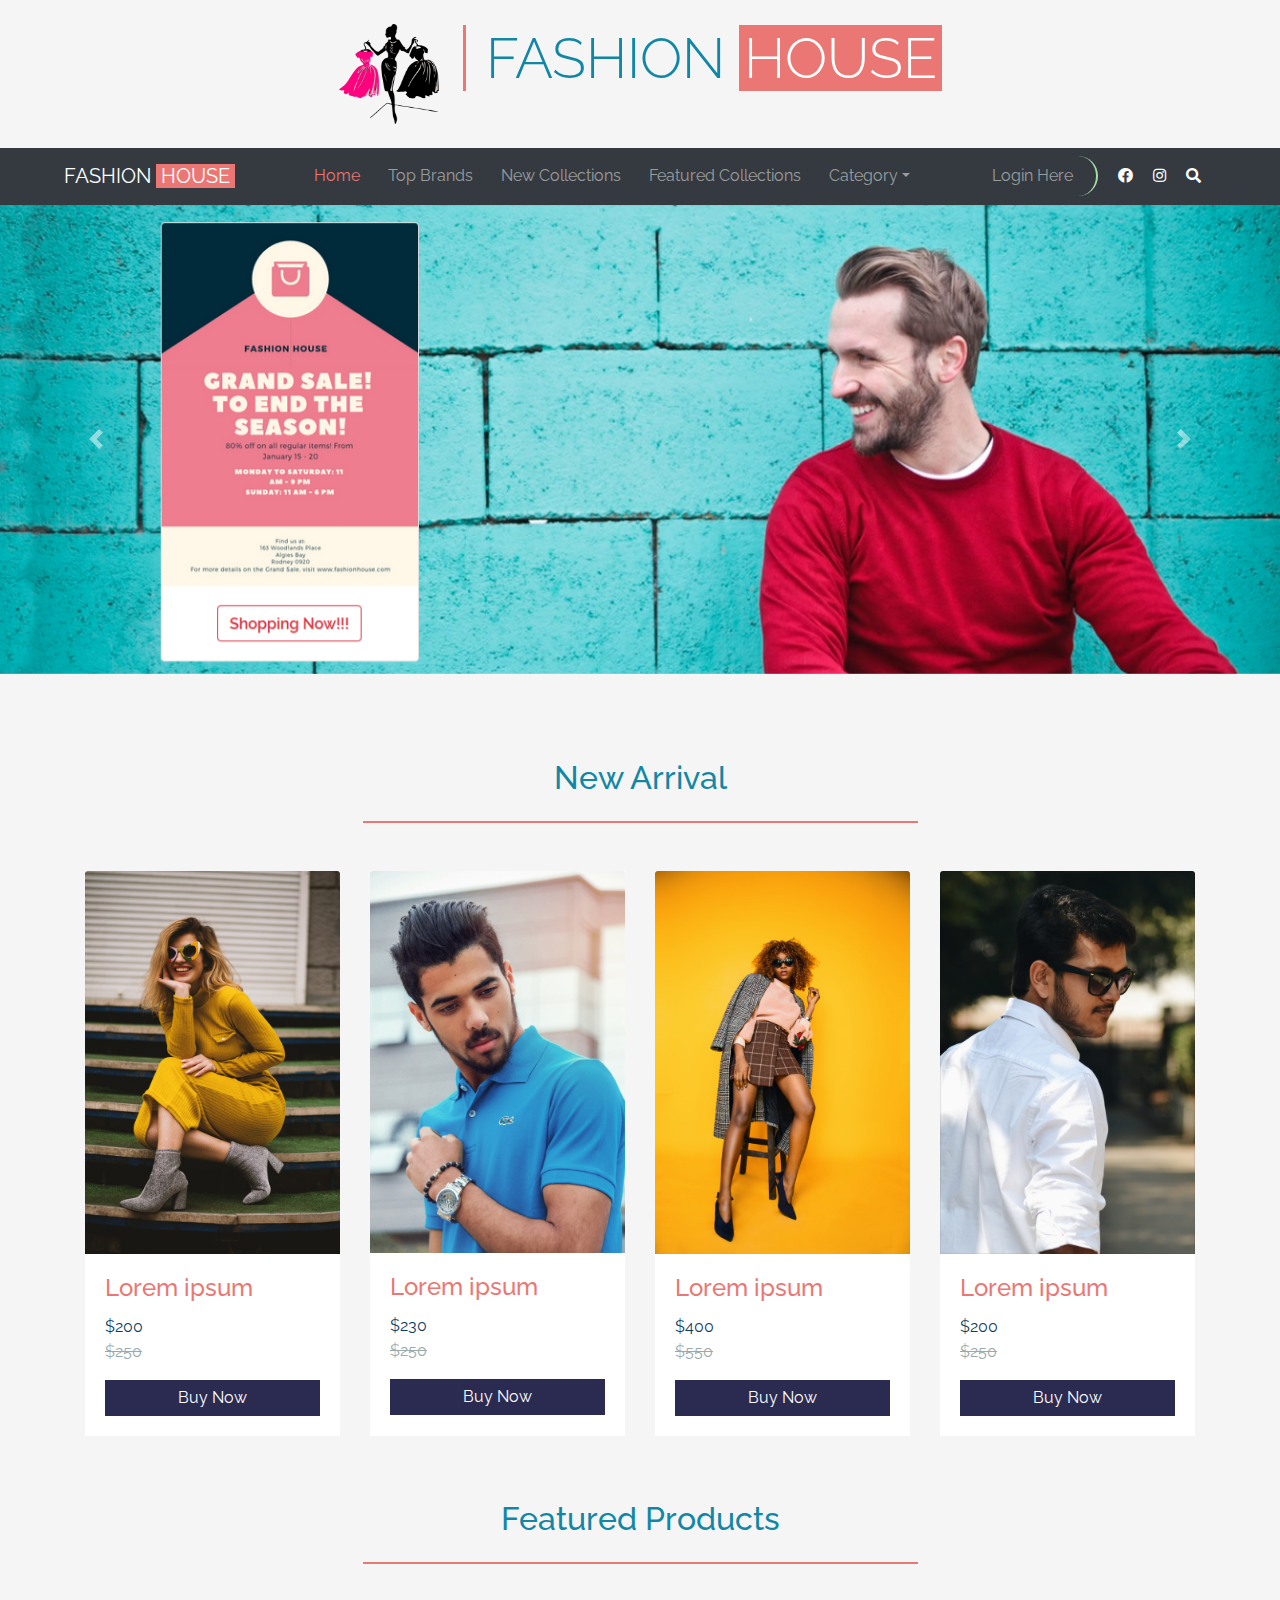
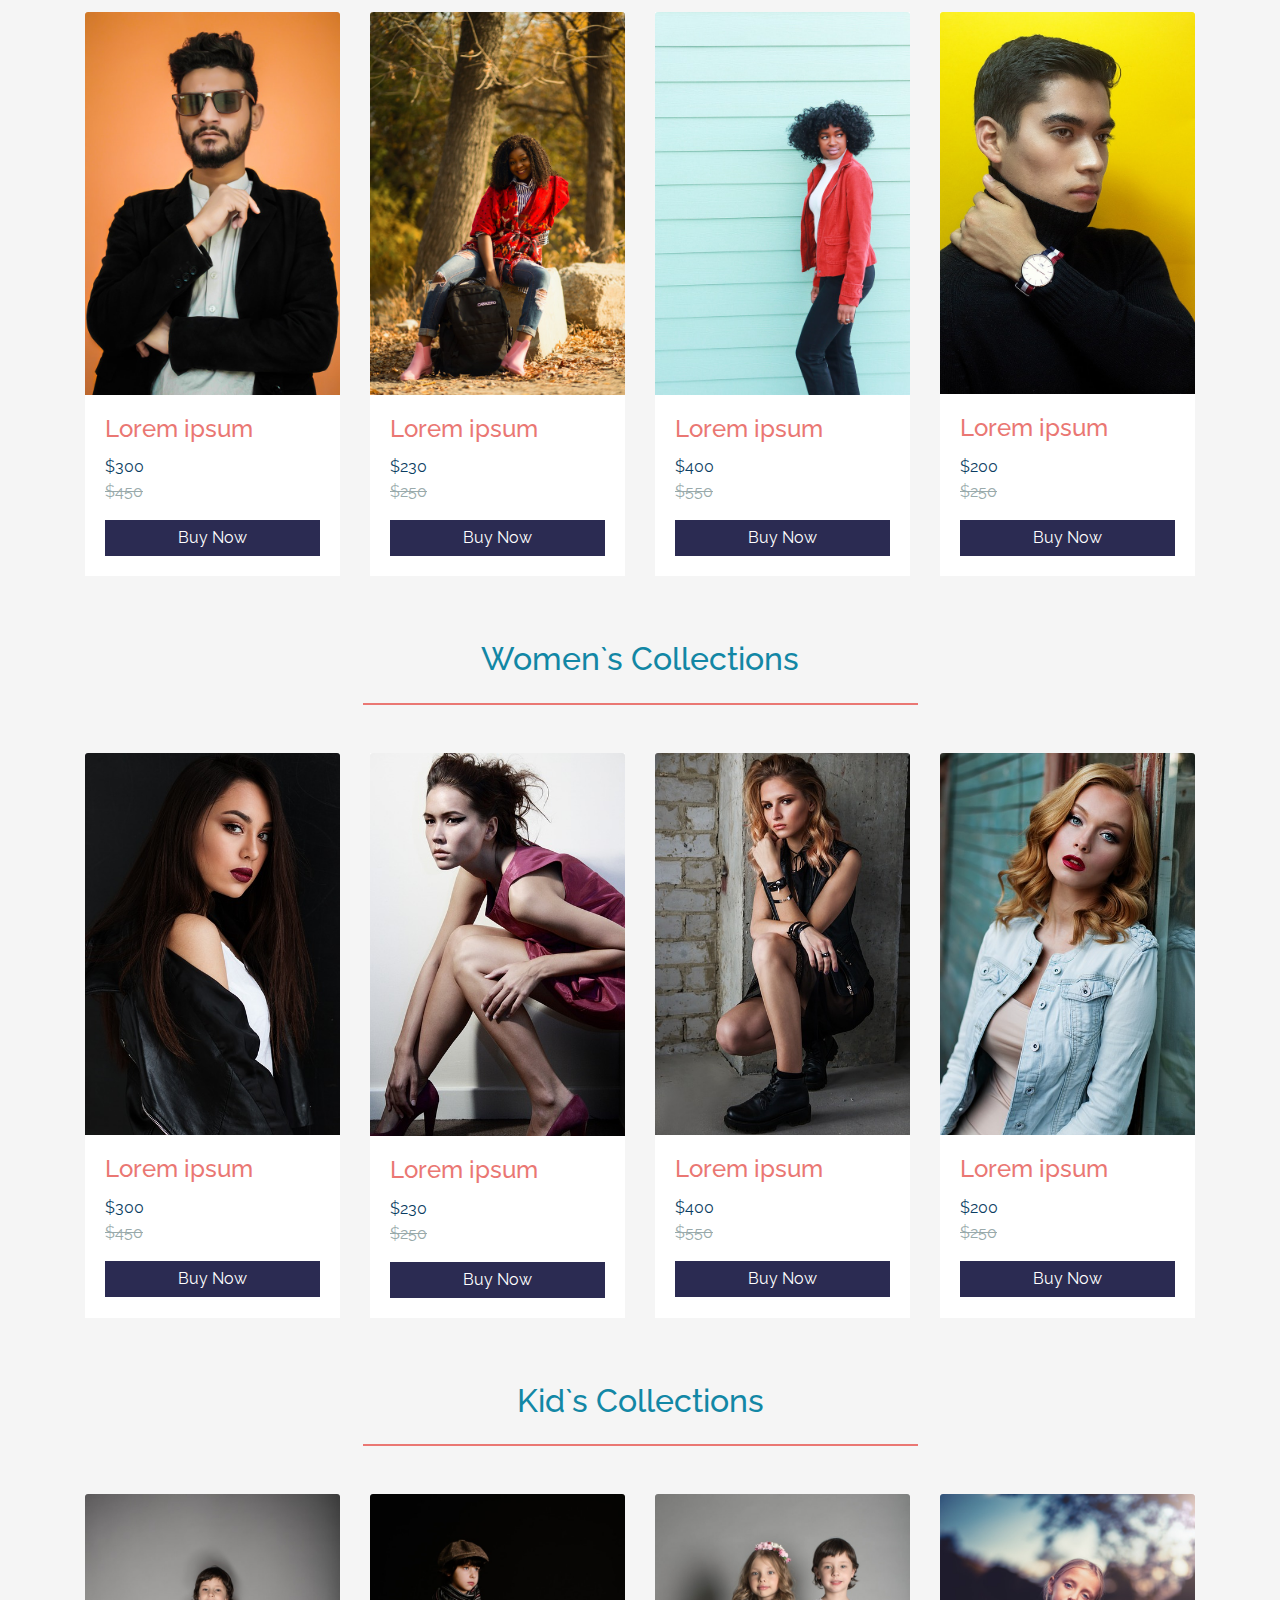
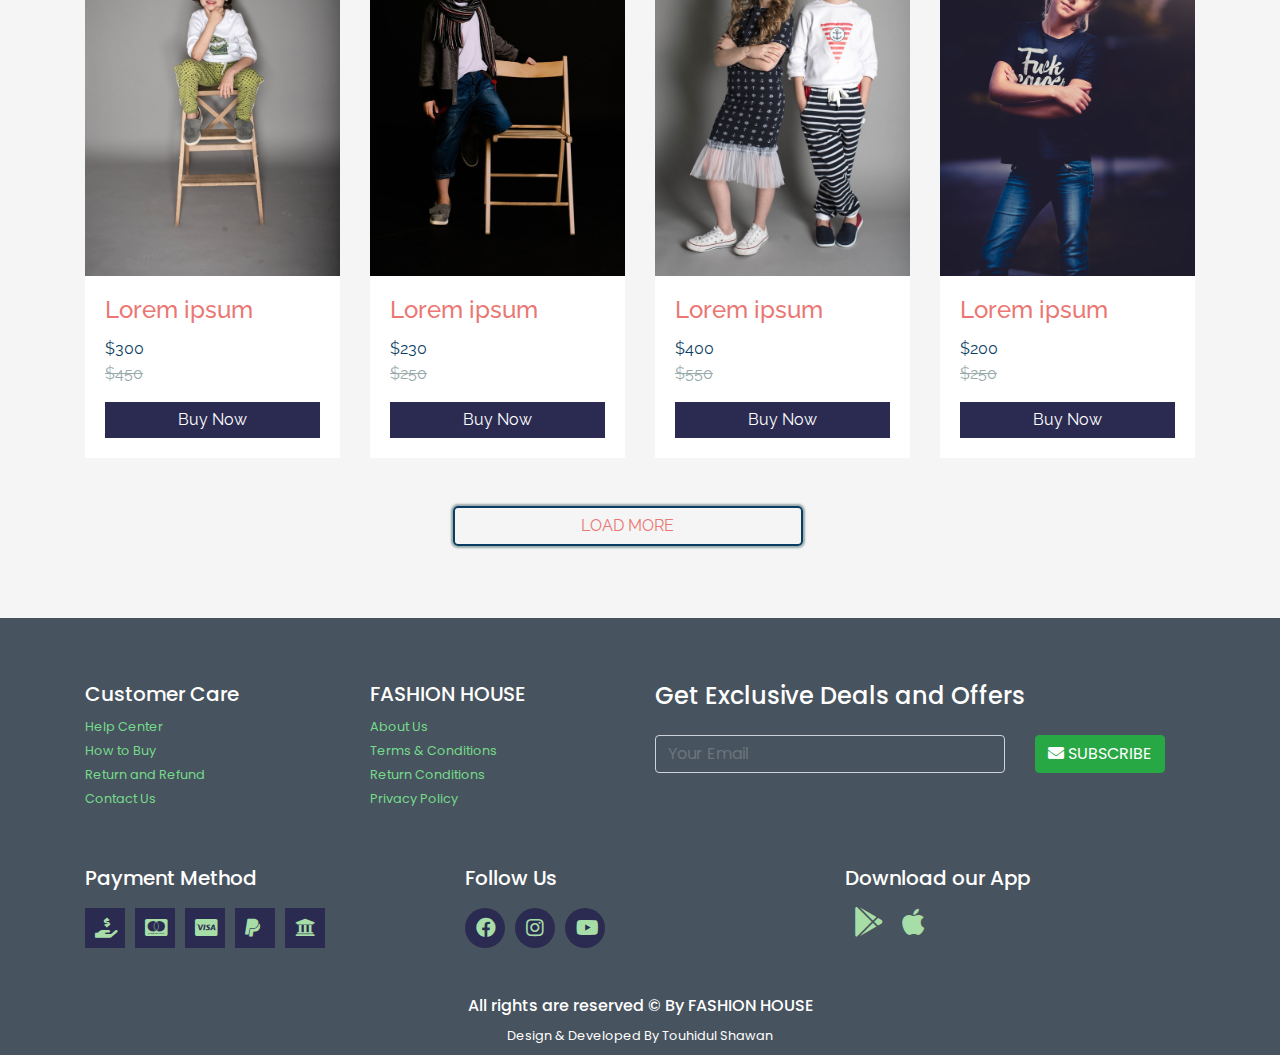
==== src/index.html @ 4a44a8d4 "Add all the file of Projet FASHION HOUSE Template" ====
<!doctype html>
<html lang="en">

<head>
    <title>Home.Fashion House</title>
    <!-- Required meta tags -->
    <meta charset="utf-8">
    <meta name="viewport" content="width=device-width, initial-scale=1, shrink-to-fit=no">

    <!-- Bootstrap CSS -->
    <link rel="stylesheet" href="https://stackpath.bootstrapcdn.com/bootstrap/4.1.3/css/bootstrap.min.css">
    <link rel="stylesheet" href="https://use.fontawesome.com/releases/v5.1.1/css/all.css">
    <link rel="stylesheet" href="https://maxcdn.bootstrapcdn.com/font-awesome/4.7.0/css/font-awesome.min.css">
    <!-- Main CSS File -->
    <link rel="stylesheet" href="css/style.css">
</head>

<body>

    <!-- BRAND NAME SECTION -->

    <section class="py-4 text-center" id="brand-section">
        <div class="container">
            <div class="row">
                <div class="col text-center">
                    <img src="img/Logo.png" class="img-fluid" alt="Logo of Fashion House">
                    <h1 class="display-4">FASHION <span id="markup">HOUSE</span></h1>
                </div>
            </div>
        </div>
    </section>

    <!-- NAVBAR SECTION -->

    <nav class="navbar navbar-expand-sm navbar-dark bg-dark py-2" id="main-navbar">
        <button class="navbar-toggler d-lg-none" type="button" data-toggle="collapse" data-target="#collapsibleNavId" aria-controls="collapsibleNavId" aria-expanded="false" aria-label="Toggle navigation">
            <span class="navbar-toggler-icon"></span>
        </button>
        <a class="navbar-brand ml-5" href="index.html">FASHION <span id="markup">HOUSE</span></a>
        <div class="collapse navbar-collapse" id="collapsibleNavId">
            <ul class="navbar-nav mx-auto">
                <li class="nav-item active">
                    <a class="nav-link" href="#">Home <span class="sr-only">(current)</span></a>
                </li>
                <li class="nav-item">
                    <a class="nav-link" href="#">Top Brands</a>
                </li>
                <li class="nav-item">
                    <a class="nav-link" href="#">New Collections</a>
                </li>
                <li class="nav-item">
                    <a class="nav-link" href="#">Featured Collections</a>
                </li>
                <li class="nav-item dropdown">
                    <a class="nav-link dropdown-toggle" href="#" id="dropdownId" data-toggle="dropdown" aria-haspopup="true" aria-expanded="false">Category</a>
                    <div class="dropdown-menu" aria-labelledby="dropdownId">
                        <a class="dropdown-item" href="#">Women`s Colloections</a>
                        <a class="dropdown-item" href="#">Men`s Collections</a>
                        <a class="dropdown-item" href="#">Kids Collections</a>
                    </div>
                </li>
            </ul>

            <ul class="navbar-nav mr-auto">
                <li class="nav-item" id="user-login">
                    <a class="nav-link" href="#">Login Here</a>
                </li>
                <li class="nav-item mt-2">
                    <a href="#" id="social-icon"><i class="fab fa-facebook-f"></i></a>
                </li>
                <li class="nav-item mt-2">
                    <a href="#" id="social-icon"><i class="fab fa-instagram"></i></a>
                </li>
                <li class="nav-item mt-2">
                    <a href="#" id="social-icon" data-toggle="modal" data-target="#modelId"><i class="fas fa-search"></i></a>
                </li>

            </ul>
        </div>
    </nav>

    <!-- SHOWCASE -->

    <section class="d-none d-md-block" id="hero-section">
        <div id="carouselExampleControls" class="carousel slide " data-ride="carousel">
            <div class="carousel-inner">
                <div class="carousel-item active">
                    <img class="d-block w-100" src="img/Hero-Image1.PNG" alt="First image">
                </div>
                <div class="carousel-item">
                    <img class="d-block w-100" src="img/Hero-Image2.jpg" alt="Second image">
                </div>
                <div class="carousel-item">
                    <img class="d-block w-100" src="img/Hero-Image3.PNG" alt="Third image">
                </div>
                <div class="carousel-item">
                    <img class="d-block w-100" src="img/Hero-Image4.jpg" alt="Fourth image">
                </div>
            </div>
            <a class="carousel-control-prev" href="#carouselExampleControls" role="button" data-slide="prev">
                <span class="carousel-control-prev-icon" aria-hidden="true"></span>
                <span class="sr-only">Previous</span>
            </a>
            <a class="carousel-control-next" href="#carouselExampleControls" role="button" data-slide="next">
                <span class="carousel-control-next-icon" aria-hidden="true"></span>
                <span class="sr-only">Next</span>
            </a>
        </div>
    </section>

    <section id="new_product" class="py-5">
        <div class="container">
            <div class="header py-3">
                <h2>New Arrival</h2>
            </div>
            <div class="row py-5">
                <div class="col">
                    <div class="card-deck">
                        <div class="card">
                            <img class="card-img-top" src="img/New_product.jpeg" alt="New Product Image">
                            <div class="card-body">
                                <h4 class="card-title">Lorem ipsum</h4>
                                <p class="card-text">$200</p>
                                <p class="card-text" id="discount">$250</p>
                                <a href="#" class="btn btn-block">Buy Now</a>
                            </div>
                        </div>
                        <div class="card">
                            <img class="card-img-top" src="img/New_product9.jpeg" alt="New Product Image">
                            <div class="card-body">
                                <h4 class="card-title">Lorem ipsum</h4>
                                <p class="card-text">$230</p>
                                <p class="card-text" id="discount">$250</p>
                                <a href="#" class="btn btn-block">Buy Now</a>
                            </div>
                        </div>
                        <div class="card">
                            <img class="card-img-top" src="img/New_product5.jpeg" alt="New Product Image">
                            <div class="card-body">
                                <h4 class="card-title">Lorem ipsum</h4>
                                <p class="card-text">$400</p>
                                <p class="card-text" id="discount">$550</p>
                                <a href="#" class="btn btn-block">Buy Now</a>
                            </div>
                        </div>
                        <div class="card">
                            <img class="card-img-top" src="img/New_product10.jpeg" alt="New Product Image">
                            <div class="card-body">
                                <h4 class="card-title">Lorem ipsum</h4>
                                <p class="card-text">$200</p>
                                <p class="card-text" id="discount">$250</p>
                                <a href="#" class="btn btn-block">Buy Now</a>
                            </div>
                        </div>


                    </div>
                </div>
            </div>
            <!-- Second Row -->
            <div class="header py-3">
                <h2>Featured Products</h2>
            </div>
            <div class="row py-5">
                <div class="col">
                    <div class="card-deck">
                        <div class="card">
                            <img class="card-img-top" src="img/New_product8.jpeg" alt="New Product Image">
                            <div class="card-body">
                                <h4 class="card-title">Lorem ipsum</h4>
                                <p class="card-text">$300</p>
                                <p class="card-text" id="discount">$450</p>
                                <a href="#" class="btn btn-block">Buy Now</a>
                            </div>
                        </div>
                        <div class="card">
                            <img class="card-img-top" src="img/New_product11.jpeg" alt="New Product Image">
                            <div class="card-body">
                                <h4 class="card-title">Lorem ipsum</h4>
                                <p class="card-text">$230</p>
                                <p class="card-text" id="discount">$250</p>
                                <a href="#" class="btn btn-block">Buy Now</a>
                            </div>
                        </div>
                        <div class="card">
                            <img class="card-img-top" src="img/New_product12.jpeg" alt="New Product Image">
                            <div class="card-body">
                                <h4 class="card-title">Lorem ipsum</h4>
                                <p class="card-text">$400</p>
                                <p class="card-text" id="discount">$550</p>
                                <a href="#" class="btn btn-block">Buy Now</a>
                            </div>
                        </div>
                        <div class="card">
                            <img class="card-img-top" src="img/New_product13.jpeg" alt="New Product Image">
                            <div class="card-body">
                                <h4 class="card-title">Lorem ipsum</h4>
                                <p class="card-text">$200</p>
                                <p class="card-text" id="discount">$250</p>
                                <a href="#" class="btn btn-block">Buy Now</a>
                            </div>
                        </div>


                    </div>
                </div>
            </div>

            <!-- Third Row -->
            <div class="header py-3">
                <h2>Women`s Collections</h2>
            </div>
            <div class="row py-5">
                <div class="col">
                    <div class="card-deck">
                        <div class="card">
                            <img class="card-img-top" src="img/New_product14.jpg" alt="New Product Image">
                            <div class="card-body">
                                <h4 class="card-title">Lorem ipsum</h4>
                                <p class="card-text">$300</p>
                                <p class="card-text" id="discount">$450</p>
                                <a href="#" class="btn btn-block">Buy Now</a>
                            </div>
                        </div>
                        <div class="card">
                            <img class="card-img-top" src="img/New_product15.jpg" alt="New Product Image">
                            <div class="card-body">
                                <h4 class="card-title">Lorem ipsum</h4>
                                <p class="card-text">$230</p>
                                <p class="card-text" id="discount">$250</p>
                                <a href="#" class="btn btn-block">Buy Now</a>
                            </div>
                        </div>
                        <div class="card">
                            <img class="card-img-top" src="img/New_product16.jpg" alt="New Product Image">
                            <div class="card-body">
                                <h4 class="card-title">Lorem ipsum</h4>
                                <p class="card-text">$400</p>
                                <p class="card-text" id="discount">$550</p>
                                <a href="#" class="btn btn-block">Buy Now</a>
                            </div>
                        </div>
                        <div class="card">
                            <img class="card-img-top" src="img/New_product17.jpg" alt="New Product Image">
                            <div class="card-body">
                                <h4 class="card-title">Lorem ipsum</h4>
                                <p class="card-text">$200</p>
                                <p class="card-text" id="discount">$250</p>
                                <a href="#" class="btn btn-block">Buy Now</a>
                            </div>
                        </div>
                    </div>
                </div>

            </div>

            <!-- Fourth Row -->
            <div class="header py-3">
                <h2>Kid`s Collections</h2>
            </div>
            <div class="row py-5">
                <div class="col">
                    <div class="card-deck">
                        <div class="card">
                            <img class="card-img-top" src="img/Kid_Collection1.jpeg" alt="New Product Image">
                            <div class="card-body">
                                <h4 class="card-title">Lorem ipsum</h4>
                                <p class="card-text">$300</p>
                                <p class="card-text" id="discount">$450</p>
                                <a href="#" class="btn btn-block">Buy Now</a>
                            </div>
                        </div>
                        <div class="card">
                            <img class="card-img-top" src="img/Kid_Collection2.jpeg" alt="New Product Image">
                            <div class="card-body">
                                <h4 class="card-title">Lorem ipsum</h4>
                                <p class="card-text">$230</p>
                                <p class="card-text" id="discount">$250</p>
                                <a href="#" class="btn btn-block">Buy Now</a>
                            </div>
                        </div>
                        <div class="card">
                            <img class="card-img-top" src="img/Kid_Collection3.jpeg" alt="New Product Image">
                            <div class="card-body">
                                <h4 class="card-title">Lorem ipsum</h4>
                                <p class="card-text">$400</p>
                                <p class="card-text" id="discount">$550</p>
                                <a href="#" class="btn btn-block">Buy Now</a>
                            </div>
                        </div>
                        <div class="card">
                            <img class="card-img-top" src="img/Kid_Collection4.jpeg" alt="New Product Image">
                            <div class="card-body">
                                <h4 class="card-title">Lorem ipsum</h4>
                                <p class="card-text">$200</p>
                                <p class="card-text" id="discount">$250</p>
                                <a href="#" class="btn btn-block">Buy Now</a>
                            </div>
                        </div>
                    </div>
                </div>
            </div>
            <div class="row mb-4">
                <div class="col-md-4 text-center">
                    <a href="#" class="btn btn-block btn-outline-info" id="load-more">LOAD MORE</a>
                </div>
            </div>
        </div>
    </section>
    <!-- Main Footer -->
    <section class="pt-5 text-white" id="main-footer">
        <div class="container">
            <div class="row py-3">
                <div class="col-md-3">
                    <h5>Customer Care</h5>
                    <ul>
                        <li>
                            <a href="#"><small>Help Center</small></a>
                        </li>
                        <li>
                            <a href="#"><small>How to Buy</small></a>
                        </li>
                        <li>
                            <a href="#"><small>Return and Refund</small></a>
                        </li>
                        <li>
                            <a href="#"><small>Contact Us</small></a>
                        </li>
                    </ul>
                </div>
                <div class="col-md-3">
                    <h5>FASHION HOUSE</h5>
                    <ul>
                        <li>
                            <a href="#"><small>About Us</small></a>
                        </li>
                        <li>
                            <a href="#"><small>Terms & Conditions</small></a>
                        </li>
                        <li>
                            <a href="#"><small>Return Conditions</small></a>
                        </li>
                        <li>
                            <a href="#"><small>Privacy Policy</small></a>
                        </li>
                    </ul>
                </div>
                <div class="col-md-6">
                    <h4>Get Exclusive Deals and Offers</h4>
                    <div class="row py-3">
                        <div class="col-md-8">
                            <div class="form-group">
                                <input type="email" class="form-control" name="" id="" aria-describedby="helpId" placeholder="Your Email">
                            </div>
                        </div>
                        <div class="col-md-4">
                            <a href="#" class="btn btn-success">
                                <i class="fas fa-envelope"></i> SUBSCRIBE
                            </a>
                        </div>
                    </div>
                </div>
            </div>
            <div class="row py-4">
                <div class="col-md-4">
                    <h5>Payment Method</h5>
                    <div class="d-flex flex-row">
                        <div class="p-1" id="payment-method">
                            <p><i class="fas fa-hand-holding-usd"></i></p>
                        </div>
                        <div class="p-1" id="payment-method">
                            <p><i class="fab fa-cc-mastercard"></i></p>
                        </div>
                        <div class="p-1" id="payment-method">
                            <p><i class="fab fa-cc-visa"></i></p>
                        </div>
                        <div class="p-1" id="payment-method">
                            <p><i class="fab fa-paypal"></i></p>
                        </div>
                        <div class="p-1" id="payment-method">
                            <p><i class="fas fa-university"></i></p>
                        </div>
                    </div>
                </div>
                <div class="col-md-4">
                    <h5>Follow Us</h5>
                    <div class="d-flex flex-row">
                        <div class="p-1" id="social-icon">
                            <a href="#"><i class="fab fa-facebook-f"></i></a>
                        </div>
                        <div class="p-1" id="social-icon">
                            <a href="#"><i class="fab fa-instagram"></i></a>
                        </div>
                        <div class="p-1" id="social-icon">
                            <a href="#"><i class="fab fa-youtube"></i></a>
                        </div>
                    </div>
                </div>
                <div class="col-md-4">
                    <h5>Download our App</h5>
                    <div class="d-flex flex-row">
                        <div class="p-1" id="app-store">
                            <a href="#"><i class="fab fa-google-play"></i></a>
                        </div>
                        <div class="p-1" id="app-store">
                            <a href="#"><i class="fab fa-apple"></i></a>
                        </div>
                    </div>
                </div>
            </div>
            <div class="row pt-3 pb-2 mt-2">
                <div class="col text-center">
                    <h6>All rights are reserved &copy; By FASHION HOUSE</h6>
                    <small>Design & Developed By Touhidul Shawan</small>
                </div>
            </div>
        </div>
    </section>


    <!-- Modal -->
    <div class="modal fade" id="modelId" tabindex="-1" role="dialog" aria-labelledby="modelTitleId" aria-hidden="true">
        <div class="modal-dialog" role="document">
            <div class="modal-content">
                <div class="modal-body py-5 bg-dark text-light">
                    <form action="">
                        <div class="form-group">
                            <input type="text" class="form-control" name="search" id="search" maxlength="50" aria-describedby="helpId" placeholder="Search Here">
                        </div>
                        <a href="#" class="btn btn-outline-info btn-block">Search</a>
                    </form>
                </div>
            </div>
        </div>
    </div>
    <!-- Optional JavaScript -->
    <!-- jQuery first, then Popper.js, then Bootstrap JS -->
    <script src="https://code.jquery.com/jquery-3.3.1.slim.min.js"></script>
    <script src="https://cdnjs.cloudflare.com/ajax/libs/popper.js/1.14.3/umd/popper.min.js"></script>
    <script src="https://stackpath.bootstrapcdn.com/bootstrap/4.1.3/js/bootstrap.min.js"></script>
    <script src="js/script.js"></script>
</body>

</html>
---- src/css/style.css ----
/*=============================================
=            All Fonts                        =
=============================================*/
@import url("https://fonts.googleapis.com/css?family=Raleway:600");
@import url("https://fonts.googleapis.com/css?family=Poppins:600");
/*=============================================
=            All Colors                       =
=============================================*/
/* Overlay */
body {
  margin: 0;
  padding: 0;
  font-family: "Raleway", sans-serif;
  background: #F5F5F5;
}

.sticky {
  position: fixed;
  top: 0;
  width: 100%;
}

#brand-section {
  margin: 0 auto;
}

#brand-section img {
  width: 100px;
  height: 100px;
  display: inline;
  margin-right: 20px;
}

#brand-section h1 {
  display: inline;
  border-left: 3px solid #ea7773;
  margin-top: 10px;
  padding-left: 20px;
  color: #1287a5;
}

span#markup {
  background: #ea7773;
  padding-left: 5px;
  padding-right: 5px;
  color: #ffffff;
}

#main-navbar {
  z-index: 1;
}

#main-navbar ul li a {
  padding-left: 10px;
  margin-right: 10px;
}

#main-navbar ul li a:hover {
  color: #a7dda7;
  border-left: 2px solid #a7dda7;
  border-radius: 50px;
}

#main-navbar ul i {
  color: #ffffff;
  font-size: 15px;
}

#main-navbar ul a#social-icon:hover {
  border-left: 0;
}

#main-navbar ul a#social-icon:hover i {
  color: #a7dda7;
}

#main-navbar #user-login {
  border-right: 2px solid #a7dda7;
  border-radius: 50px;
  padding-right: 5px;
  margin-right: 10px;
}

#main-navbar .dropdown-menu {
  background: #343A40;
}

#main-navbar .dropdown-menu .dropdown-item {
  color: #99aaab !important;
}

#main-navbar .dropdown-menu .dropdown-item:hover {
  background: none !important;
  color: #a7dda7 !important;
}

.navbar-dark .navbar-nav .active > .nav-link,
.navbar-dark .navbar-nav .nav-link.active,
.navbar-dark .navbar-nav .nav-link.show,
.navbar-dark .navbar-nav .show > .nav-link {
  color: #ea7773;
}

#hero-section {
  min-height: 491px;
}

.header {
  width: 50%;
  margin: auto;
  text-align: center;
  color: #1287a5;
  border-bottom: 2px solid #ea7773;
}

#new_product .card {
  border: none !important;
  border-radius: 0 !important;
  -webkit-transition: all 0.3s ease;
  transition: all 0.3s ease;
}

#new_product .card:hover {
  -webkit-box-shadow: 0px 0px 2px 2px #99aaab;
          box-shadow: 0px 0px 2px 2px #99aaab;
  cursor: pointer;
}

#new_product .btn {
  background: #2b2b52 !important;
  color: #ffffff;
  border: none;
  border-radius: 0px;
}

#new_product .btn:hover {
  color: #a7dda7 !important;
  width: 100%;
}

#new_product .card-title {
  color: #ea7773 !important;
}

#new_product .card-text {
  color: #0a3d62;
}

#new_product #discount {
  margin-top: -15px;
  color: #99aaab;
  text-decoration: line-through;
}

#new_product #load-more {
  background: none !important;
  border: 2px solid #0a3d62 !important;
  border-radius: 5px !important;
  -webkit-box-shadow: 0px 0px 2px 2px #99aaab !important;
          box-shadow: 0px 0px 2px 2px #99aaab !important;
  margin: 0 auto;
  color: #ea7773;
  margin-left: 105%;
  -webkit-transition: background 0.2s ease-in-out;
  transition: background 0.2s ease-in-out;
}

#new_product #load-more:hover {
  background: #0a3d62 !important;
  color: #ffffff !important;
}

#main-footer {
  background: #47535E;
  font-family: "Poppins", sans-serif;
}

#main-footer ul {
  margin-left: -40px;
}

#main-footer ul li {
  list-style-type: none;
}

#main-footer ul li a {
  text-decoration: none;
  color: #75DA8B;
}

#main-footer ul li a:hover {
  color: #ea7773;
}

#main-footer .form-group .form-control {
  background: #47535E !important;
  color: #75DA8B;
}

#main-footer .form-group .form-control input[type="email"]:focus {
  border-color: #a7dda7 !important;
  -webkit-box-shadow: 0 !important;
          box-shadow: 0 !important;
}

#main-footer .form-group .btn-success {
  color: #fff !important;
  background-color: #a7dda7 !important;
  border-color: #a7dda7 !important;
}

#main-footer #payment-method {
  width: 40px;
  height: 40px;
  margin-top: 10px;
  margin-right: 10px;
  background: #2b2b52;
  padding: 0px 10px !important;
}

#main-footer #payment-method i {
  margin-top: 10px;
  padding-right: 15px;
  font-size: 20px;
  color: #a7dda7;
}

#main-footer #social-icon {
  width: 40px;
  height: 40px;
  margin-top: 10px;
  margin-right: 10px;
  background: #2b2b52;
  border-radius: 50%;
  padding: 0px 11px !important;
}

#main-footer #social-icon i {
  margin-top: 10px;
  padding-right: 15px;
  font-size: 20px;
  color: #a7dda7;
}

#main-footer #app-store i {
  font-size: 30px;
  padding: 5px;
  color: #a7dda7 !important;
}

#main-footer #app-store i:hover {
  color: #99aaab !important;
}

#social-icon:hover {
  background: #343A40 !important;
}
/*# sourceMappingURL=style.css.map */
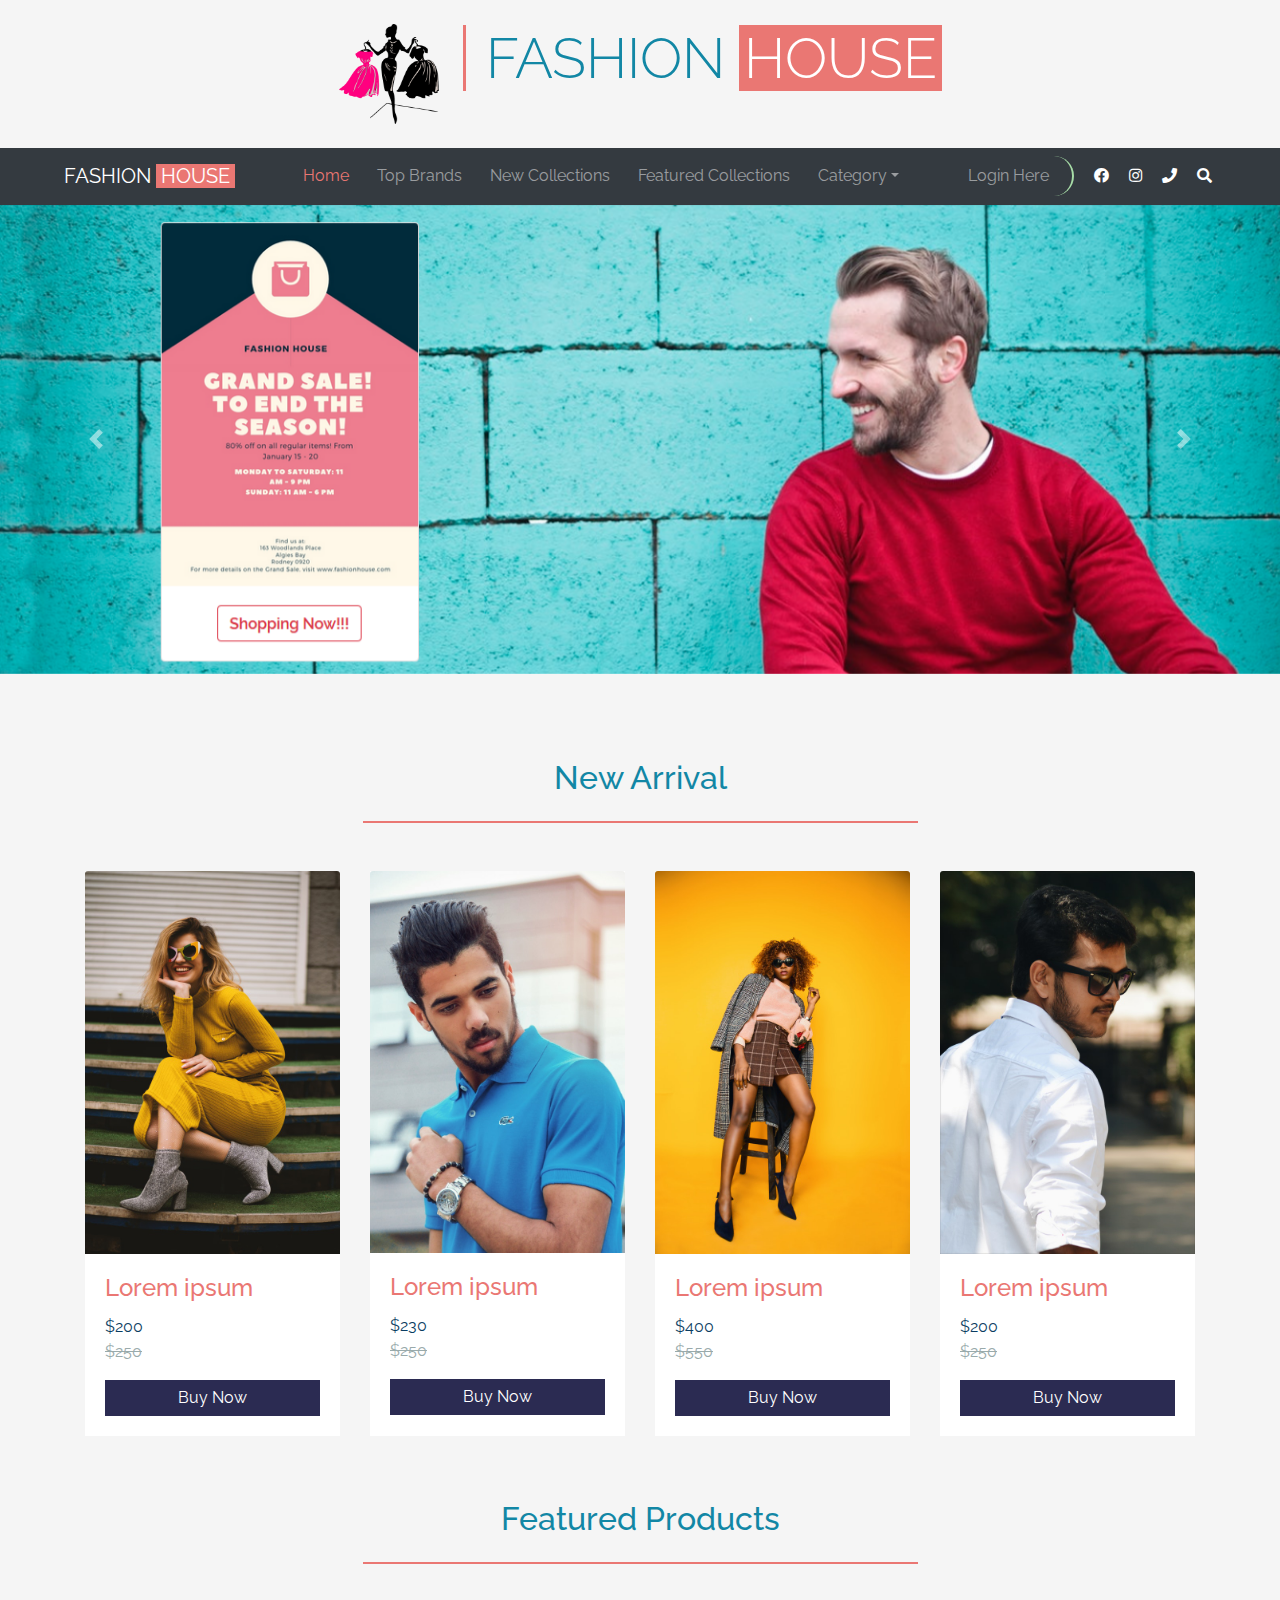
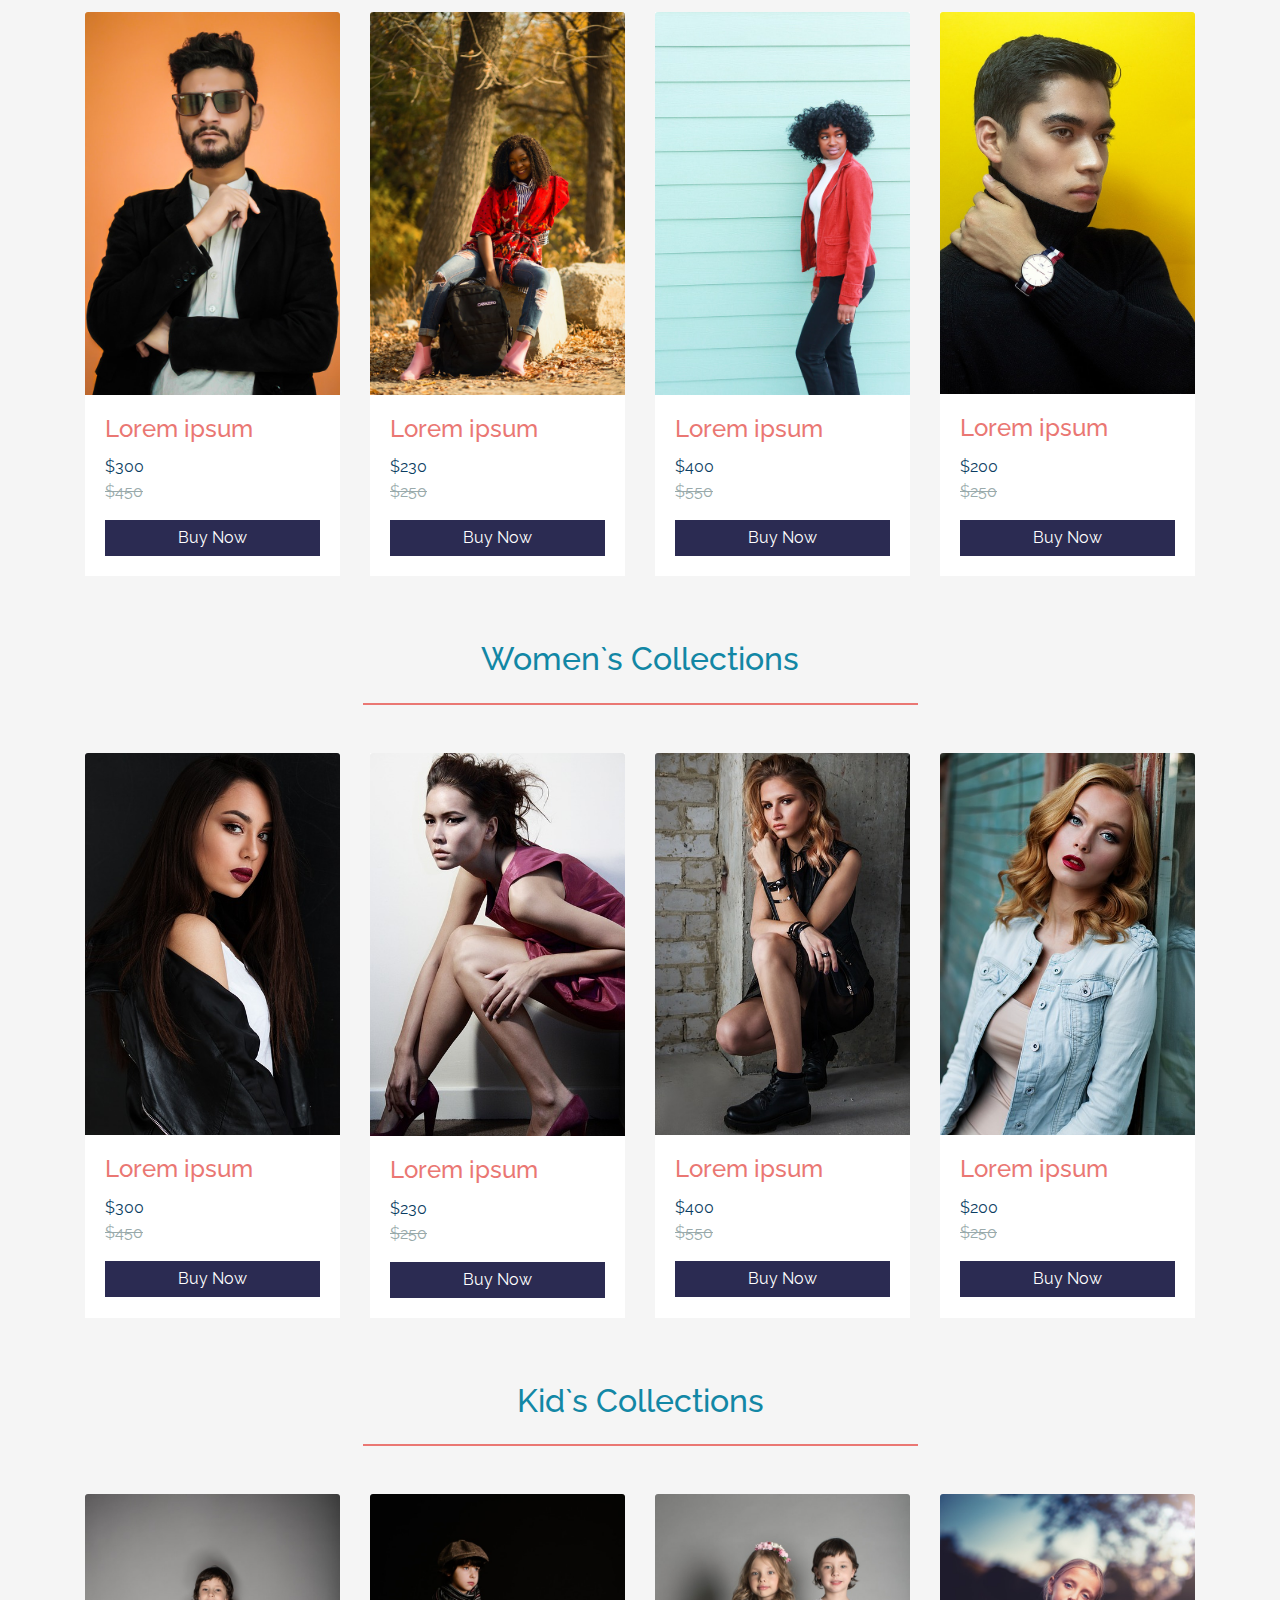
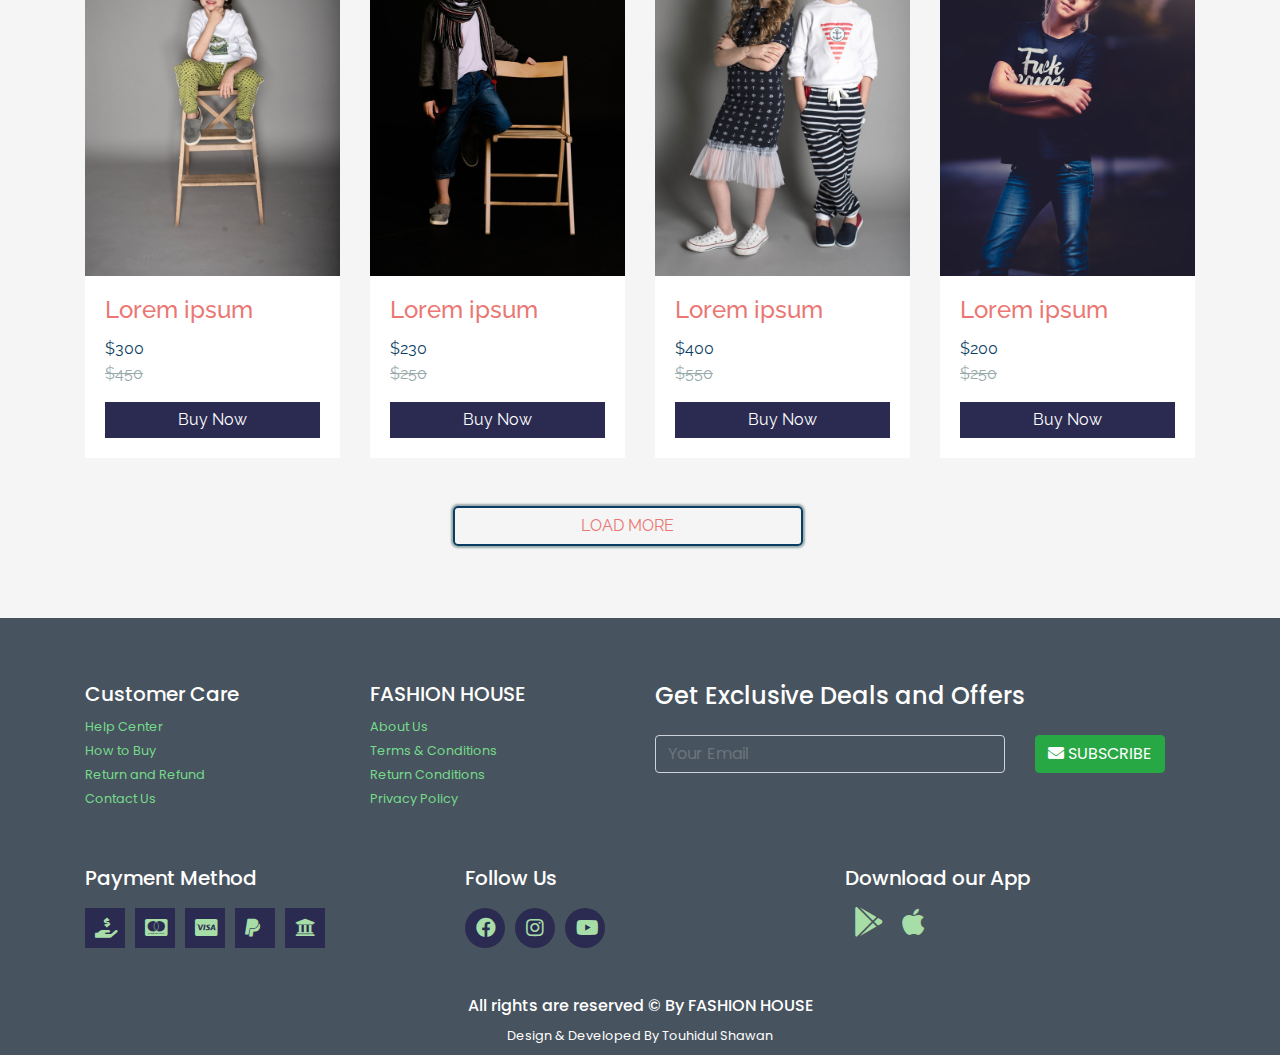
==== commit 8b71ec5d: "Add Phone Number Option on Navbar" ====
--- a/src/index.html
+++ b/src/index.html
@@ -72,6 +72,10 @@
                     <a href="#" id="social-icon"><i class="fab fa-instagram"></i></a>
                 </li>
                 <li class="nav-item mt-2">
+                    <a href="#" id="social-icon"><i class="fas fa-phone"></i></a>
+                </li>
+                </li>
+                <li class="nav-item mt-2">
                     <a href="#" id="social-icon" data-toggle="modal" data-target="#modelId"><i class="fas fa-search"></i></a>
                 </li>
 
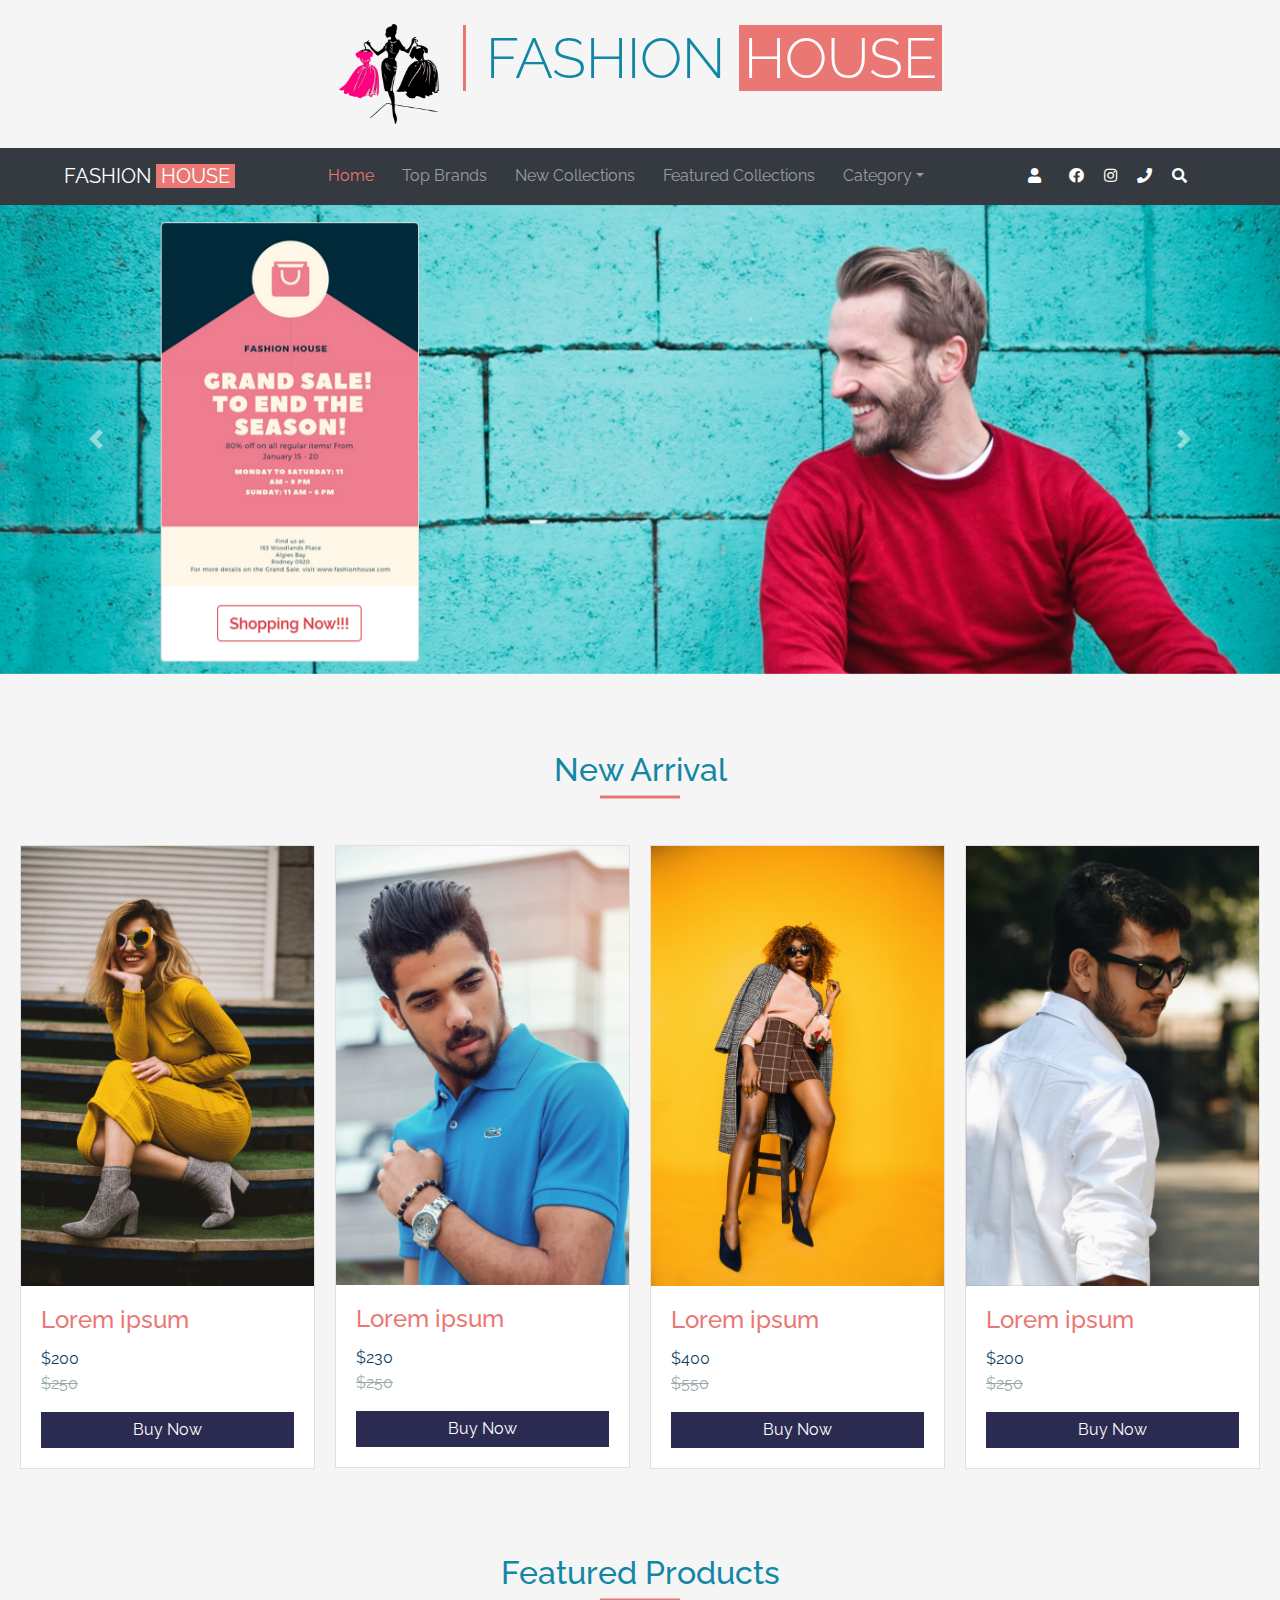
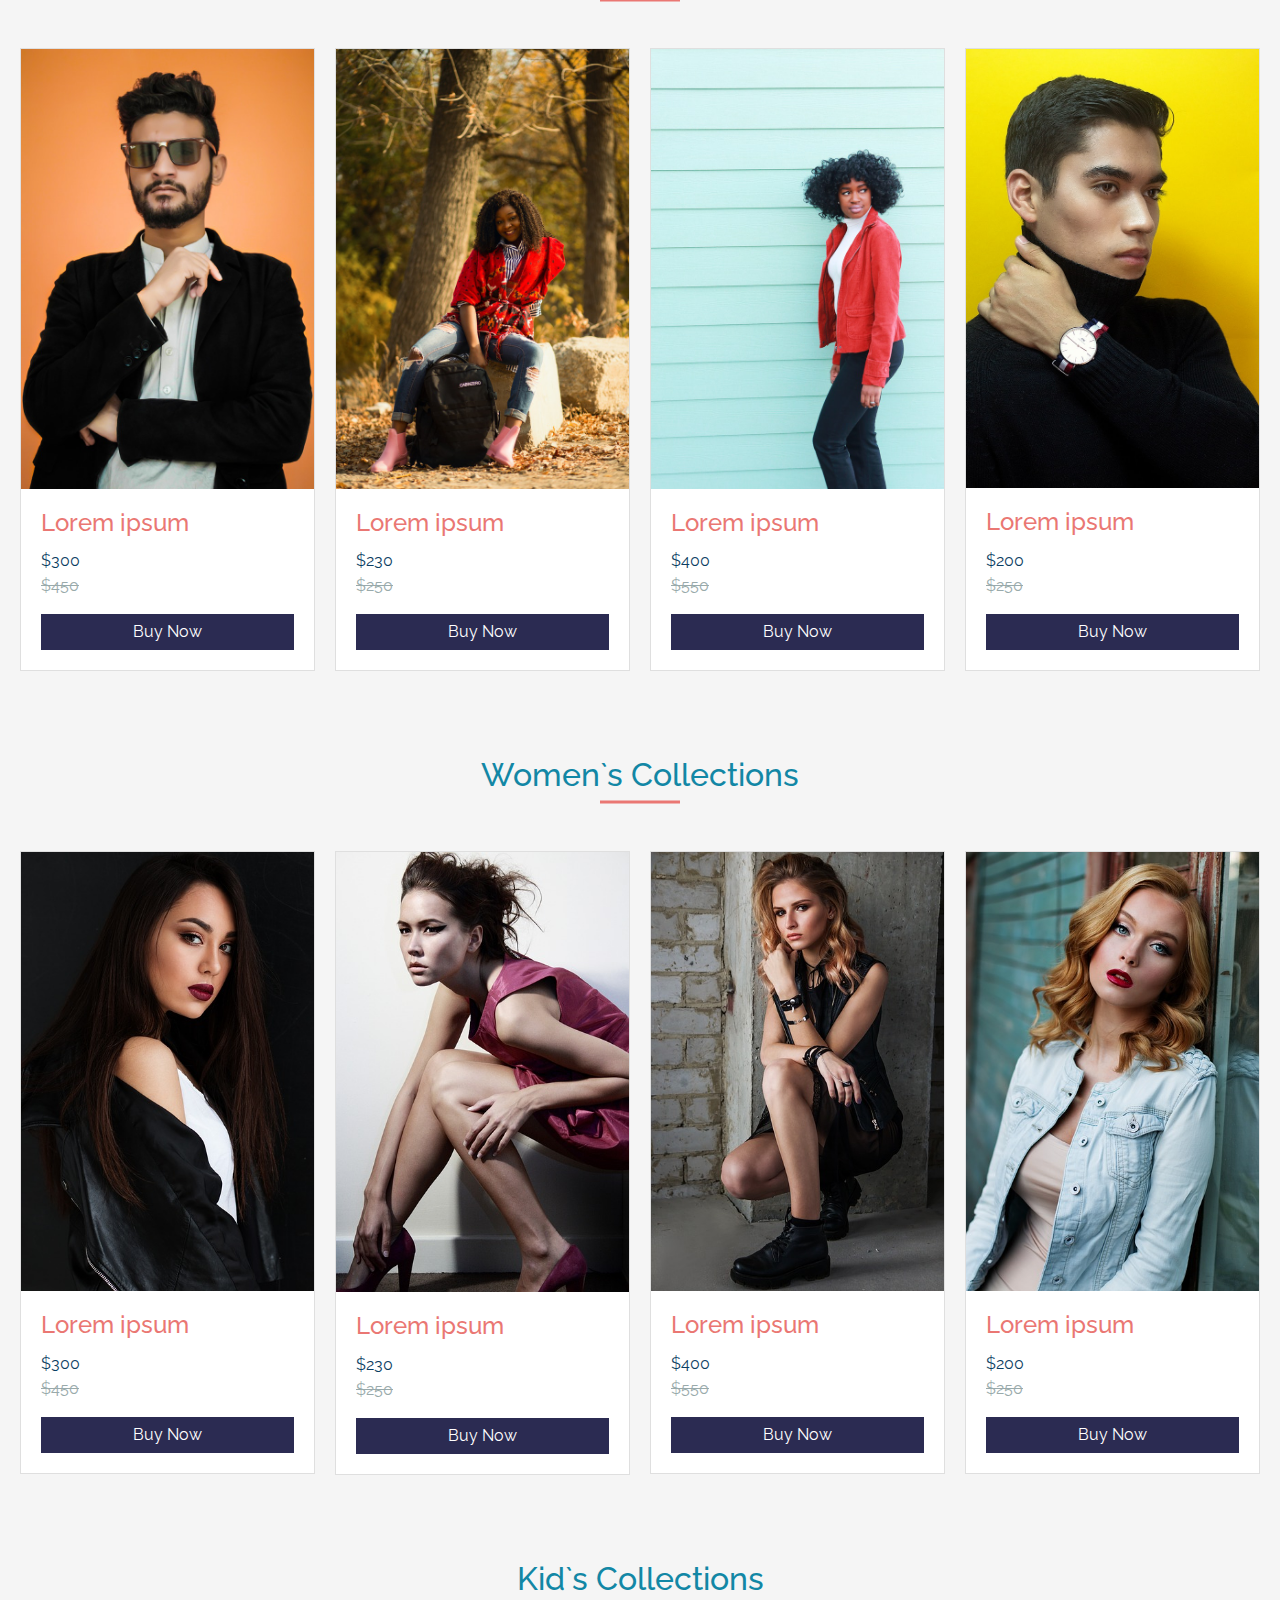
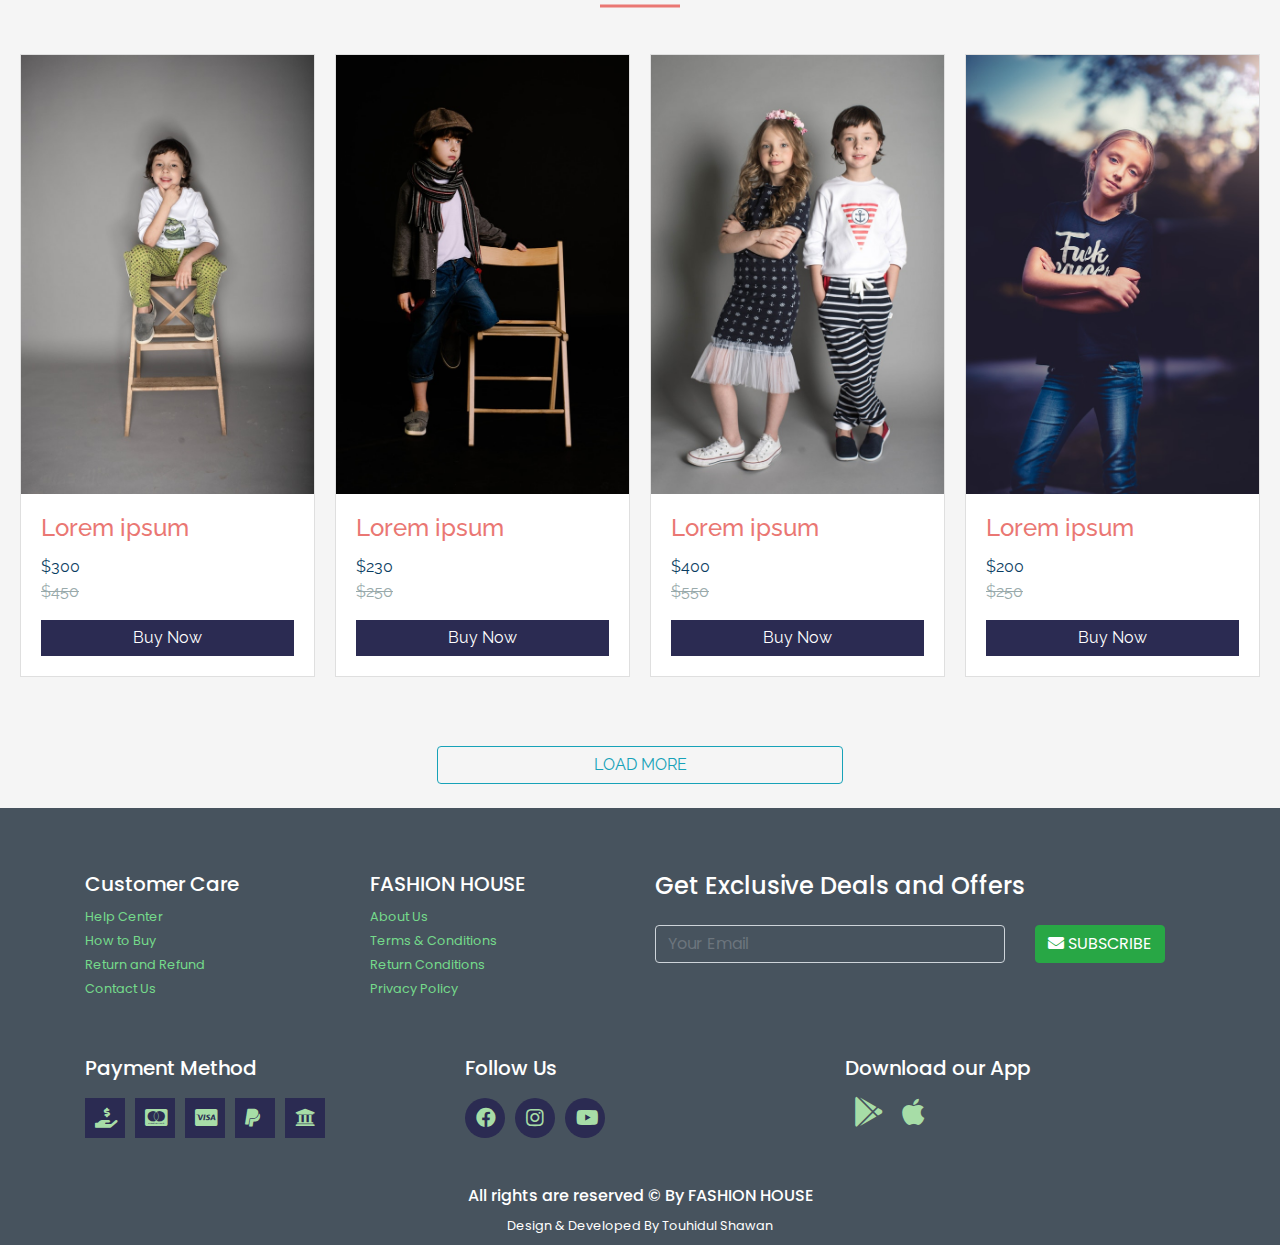
==== commit ab6b3eef: "fix responsive problem" ====
--- a/src/index.html
+++ b/src/index.html
@@ -1,441 +1,620 @@
-<!doctype html>
+<!DOCTYPE html>
 <html lang="en">
-
-<head>
+  <head>
     <title>Home.Fashion House</title>
     <!-- Required meta tags -->
-    <meta charset="utf-8">
-    <meta name="viewport" content="width=device-width, initial-scale=1, shrink-to-fit=no">
+    <meta charset="utf-8" />
+    <meta
+      name="viewport"
+      content="width=device-width, initial-scale=1, shrink-to-fit=no"
+    />
 
     <!-- Bootstrap CSS -->
-    <link rel="stylesheet" href="https://stackpath.bootstrapcdn.com/bootstrap/4.1.3/css/bootstrap.min.css">
-    <link rel="stylesheet" href="https://use.fontawesome.com/releases/v5.1.1/css/all.css">
-    <link rel="stylesheet" href="https://maxcdn.bootstrapcdn.com/font-awesome/4.7.0/css/font-awesome.min.css">
+    <link
+      rel="stylesheet"
+      href="https://stackpath.bootstrapcdn.com/bootstrap/4.1.3/css/bootstrap.min.css"
+    />
+    <link
+      rel="stylesheet"
+      href="https://use.fontawesome.com/releases/v5.1.1/css/all.css"
+    />
+    <link
+      rel="stylesheet"
+      href="https://maxcdn.bootstrapcdn.com/font-awesome/4.7.0/css/font-awesome.min.css"
+    />
     <!-- Main CSS File -->
-    <link rel="stylesheet" href="css/style.css">
-</head>
-
-<body>
-
+    <link rel="stylesheet" href="css/style.css" />
+  </head>
+
+  <body>
     <!-- BRAND NAME SECTION -->
 
     <section class="py-4 text-center" id="brand-section">
-        <div class="container">
-            <div class="row">
-                <div class="col text-center">
-                    <img src="img/Logo.png" class="img-fluid" alt="Logo of Fashion House">
-                    <h1 class="display-4">FASHION <span id="markup">HOUSE</span></h1>
-                </div>
-            </div>
-        </div>
+      <div class="container">
+        <div class="row">
+          <div class="col text-center">
+            <img
+              src="img/Logo.png"
+              class="img-fluid"
+              alt="Logo of Fashion House"
+            />
+            <h1 class="display-4">FASHION <span id="markup">HOUSE</span></h1>
+          </div>
+        </div>
+      </div>
     </section>
 
     <!-- NAVBAR SECTION -->
 
-    <nav class="navbar navbar-expand-sm navbar-dark bg-dark py-2" id="main-navbar">
-        <button class="navbar-toggler d-lg-none" type="button" data-toggle="collapse" data-target="#collapsibleNavId" aria-controls="collapsibleNavId" aria-expanded="false" aria-label="Toggle navigation">
-            <span class="navbar-toggler-icon"></span>
-        </button>
-        <a class="navbar-brand ml-5" href="index.html">FASHION <span id="markup">HOUSE</span></a>
-        <div class="collapse navbar-collapse" id="collapsibleNavId">
-            <ul class="navbar-nav mx-auto">
-                <li class="nav-item active">
-                    <a class="nav-link" href="#">Home <span class="sr-only">(current)</span></a>
-                </li>
-                <li class="nav-item">
-                    <a class="nav-link" href="#">Top Brands</a>
-                </li>
-                <li class="nav-item">
-                    <a class="nav-link" href="#">New Collections</a>
-                </li>
-                <li class="nav-item">
-                    <a class="nav-link" href="#">Featured Collections</a>
-                </li>
-                <li class="nav-item dropdown">
-                    <a class="nav-link dropdown-toggle" href="#" id="dropdownId" data-toggle="dropdown" aria-haspopup="true" aria-expanded="false">Category</a>
-                    <div class="dropdown-menu" aria-labelledby="dropdownId">
-                        <a class="dropdown-item" href="#">Women`s Colloections</a>
-                        <a class="dropdown-item" href="#">Men`s Collections</a>
-                        <a class="dropdown-item" href="#">Kids Collections</a>
-                    </div>
-                </li>
-            </ul>
-
-            <ul class="navbar-nav mr-auto">
-                <li class="nav-item" id="user-login">
-                    <a class="nav-link" href="#">Login Here</a>
-                </li>
-                <li class="nav-item mt-2">
-                    <a href="#" id="social-icon"><i class="fab fa-facebook-f"></i></a>
-                </li>
-                <li class="nav-item mt-2">
-                    <a href="#" id="social-icon"><i class="fab fa-instagram"></i></a>
-                </li>
-                <li class="nav-item mt-2">
-                    <a href="#" id="social-icon"><i class="fas fa-phone"></i></a>
-                </li>
-                </li>
-                <li class="nav-item mt-2">
-                    <a href="#" id="social-icon" data-toggle="modal" data-target="#modelId"><i class="fas fa-search"></i></a>
-                </li>
-
-            </ul>
-        </div>
+    <nav
+      class="navbar navbar-expand-lg navbar-dark bg-dark py-2"
+      id="main-navbar"
+    >
+      <button
+        class="navbar-toggler d-lg-none"
+        type="button"
+        data-toggle="collapse"
+        data-target="#collapsibleNavId"
+        aria-controls="collapsibleNavId"
+        aria-expanded="false"
+        aria-label="Toggle navigation"
+      >
+        <span class="navbar-toggler-icon"></span>
+      </button>
+      <a class="navbar-brand ml-5" href="index.html"
+        >FASHION <span id="markup">HOUSE</span></a
+      >
+      <div class="collapse navbar-collapse" id="collapsibleNavId">
+        <div class="nav__ul">
+          <ul class="navbar-nav mx-auto">
+            <li class="nav-item active">
+              <a class="nav-link" href="#"
+                >Home <span class="sr-only">(current)</span></a
+              >
+            </li>
+            <li class="nav-item">
+              <a class="nav-link" href="#">Top Brands</a>
+            </li>
+            <li class="nav-item">
+              <a class="nav-link" href="#">New Collections</a>
+            </li>
+            <li class="nav-item">
+              <a class="nav-link" href="#">Featured Collections</a>
+            </li>
+            <li class="nav-item dropdown">
+              <a
+                class="nav-link dropdown-toggle"
+                href="#"
+                id="dropdownId"
+                data-toggle="dropdown"
+                aria-haspopup="true"
+                aria-expanded="false"
+                >Category</a
+              >
+              <div class="dropdown-menu" aria-labelledby="dropdownId">
+                <a class="dropdown-item" href="#">Women`s Colloections</a>
+                <a class="dropdown-item" href="#">Men`s Collections</a>
+                <a class="dropdown-item" href="#">Kids Collections</a>
+              </div>
+            </li>
+          </ul>
+
+          <ul class="navbar-nav mr-auto">
+            <li class="nav-item">
+              <a class="nav-link" href="#"
+                ><span class="user__icon"><i class="fas fa-user"></i></span></a
+              >
+            </li>
+            <li class="nav-item mt-2">
+              <a href="#" id="social-icon"><i class="fab fa-facebook-f"></i></a>
+            </li>
+            <li class="nav-item mt-2">
+              <a href="#" id="social-icon"><i class="fab fa-instagram"></i></a>
+            </li>
+            <li class="nav-item mt-2">
+              <a href="#" id="social-icon"><i class="fas fa-phone"></i></a>
+            </li>
+            <li class="nav-item mt-2">
+              <a
+                href="#"
+                id="social-icon"
+                data-toggle="modal"
+                data-target="#modelId"
+                ><i class="fas fa-search"></i
+              ></a>
+            </li>
+          </ul>
+        </div>
+      </div>
     </nav>
 
     <!-- SHOWCASE -->
 
     <section class="d-none d-md-block" id="hero-section">
-        <div id="carouselExampleControls" class="carousel slide " data-ride="carousel">
-            <div class="carousel-inner">
-                <div class="carousel-item active">
-                    <img class="d-block w-100" src="img/Hero-Image1.PNG" alt="First image">
-                </div>
-                <div class="carousel-item">
-                    <img class="d-block w-100" src="img/Hero-Image2.jpg" alt="Second image">
-                </div>
-                <div class="carousel-item">
-                    <img class="d-block w-100" src="img/Hero-Image3.PNG" alt="Third image">
-                </div>
-                <div class="carousel-item">
-                    <img class="d-block w-100" src="img/Hero-Image4.jpg" alt="Fourth image">
-                </div>
-            </div>
-            <a class="carousel-control-prev" href="#carouselExampleControls" role="button" data-slide="prev">
-                <span class="carousel-control-prev-icon" aria-hidden="true"></span>
-                <span class="sr-only">Previous</span>
-            </a>
-            <a class="carousel-control-next" href="#carouselExampleControls" role="button" data-slide="next">
-                <span class="carousel-control-next-icon" aria-hidden="true"></span>
-                <span class="sr-only">Next</span>
-            </a>
-        </div>
+      <div
+        id="carouselExampleControls"
+        class="carousel slide "
+        data-ride="carousel"
+      >
+        <div class="carousel-inner">
+          <div class="carousel-item active">
+            <img
+              class="d-block w-100"
+              src="img/Hero-Image1.PNG"
+              alt="First image"
+            />
+          </div>
+          <div class="carousel-item">
+            <img
+              class="d-block w-100"
+              src="img/Hero-Image2.jpg"
+              alt="Second image"
+            />
+          </div>
+          <div class="carousel-item">
+            <img
+              class="d-block w-100"
+              src="img/Hero-Image3.PNG"
+              alt="Third image"
+            />
+          </div>
+          <div class="carousel-item">
+            <img
+              class="d-block w-100"
+              src="img/Hero-Image4.jpg"
+              alt="Fourth image"
+            />
+          </div>
+        </div>
+        <a
+          class="carousel-control-prev"
+          href="#carouselExampleControls"
+          role="button"
+          data-slide="prev"
+        >
+          <span class="carousel-control-prev-icon" aria-hidden="true"></span>
+          <span class="sr-only">Previous</span>
+        </a>
+        <a
+          class="carousel-control-next"
+          href="#carouselExampleControls"
+          role="button"
+          data-slide="next"
+        >
+          <span class="carousel-control-next-icon" aria-hidden="true"></span>
+          <span class="sr-only">Next</span>
+        </a>
+      </div>
     </section>
-
-    <section id="new_product" class="py-5">
-        <div class="container">
-            <div class="header py-3">
-                <h2>New Arrival</h2>
-            </div>
-            <div class="row py-5">
-                <div class="col">
-                    <div class="card-deck">
-                        <div class="card">
-                            <img class="card-img-top" src="img/New_product.jpeg" alt="New Product Image">
-                            <div class="card-body">
-                                <h4 class="card-title">Lorem ipsum</h4>
-                                <p class="card-text">$200</p>
-                                <p class="card-text" id="discount">$250</p>
-                                <a href="#" class="btn btn-block">Buy Now</a>
-                            </div>
-                        </div>
-                        <div class="card">
-                            <img class="card-img-top" src="img/New_product9.jpeg" alt="New Product Image">
-                            <div class="card-body">
-                                <h4 class="card-title">Lorem ipsum</h4>
-                                <p class="card-text">$230</p>
-                                <p class="card-text" id="discount">$250</p>
-                                <a href="#" class="btn btn-block">Buy Now</a>
-                            </div>
-                        </div>
-                        <div class="card">
-                            <img class="card-img-top" src="img/New_product5.jpeg" alt="New Product Image">
-                            <div class="card-body">
-                                <h4 class="card-title">Lorem ipsum</h4>
-                                <p class="card-text">$400</p>
-                                <p class="card-text" id="discount">$550</p>
-                                <a href="#" class="btn btn-block">Buy Now</a>
-                            </div>
-                        </div>
-                        <div class="card">
-                            <img class="card-img-top" src="img/New_product10.jpeg" alt="New Product Image">
-                            <div class="card-body">
-                                <h4 class="card-title">Lorem ipsum</h4>
-                                <p class="card-text">$200</p>
-                                <p class="card-text" id="discount">$250</p>
-                                <a href="#" class="btn btn-block">Buy Now</a>
-                            </div>
-                        </div>
-
-
-                    </div>
-                </div>
-            </div>
-            <!-- Second Row -->
-            <div class="header py-3">
-                <h2>Featured Products</h2>
-            </div>
-            <div class="row py-5">
-                <div class="col">
-                    <div class="card-deck">
-                        <div class="card">
-                            <img class="card-img-top" src="img/New_product8.jpeg" alt="New Product Image">
-                            <div class="card-body">
-                                <h4 class="card-title">Lorem ipsum</h4>
-                                <p class="card-text">$300</p>
-                                <p class="card-text" id="discount">$450</p>
-                                <a href="#" class="btn btn-block">Buy Now</a>
-                            </div>
-                        </div>
-                        <div class="card">
-                            <img class="card-img-top" src="img/New_product11.jpeg" alt="New Product Image">
-                            <div class="card-body">
-                                <h4 class="card-title">Lorem ipsum</h4>
-                                <p class="card-text">$230</p>
-                                <p class="card-text" id="discount">$250</p>
-                                <a href="#" class="btn btn-block">Buy Now</a>
-                            </div>
-                        </div>
-                        <div class="card">
-                            <img class="card-img-top" src="img/New_product12.jpeg" alt="New Product Image">
-                            <div class="card-body">
-                                <h4 class="card-title">Lorem ipsum</h4>
-                                <p class="card-text">$400</p>
-                                <p class="card-text" id="discount">$550</p>
-                                <a href="#" class="btn btn-block">Buy Now</a>
-                            </div>
-                        </div>
-                        <div class="card">
-                            <img class="card-img-top" src="img/New_product13.jpeg" alt="New Product Image">
-                            <div class="card-body">
-                                <h4 class="card-title">Lorem ipsum</h4>
-                                <p class="card-text">$200</p>
-                                <p class="card-text" id="discount">$250</p>
-                                <a href="#" class="btn btn-block">Buy Now</a>
-                            </div>
-                        </div>
-
-
-                    </div>
-                </div>
-            </div>
-
-            <!-- Third Row -->
-            <div class="header py-3">
-                <h2>Women`s Collections</h2>
-            </div>
-            <div class="row py-5">
-                <div class="col">
-                    <div class="card-deck">
-                        <div class="card">
-                            <img class="card-img-top" src="img/New_product14.jpg" alt="New Product Image">
-                            <div class="card-body">
-                                <h4 class="card-title">Lorem ipsum</h4>
-                                <p class="card-text">$300</p>
-                                <p class="card-text" id="discount">$450</p>
-                                <a href="#" class="btn btn-block">Buy Now</a>
-                            </div>
-                        </div>
-                        <div class="card">
-                            <img class="card-img-top" src="img/New_product15.jpg" alt="New Product Image">
-                            <div class="card-body">
-                                <h4 class="card-title">Lorem ipsum</h4>
-                                <p class="card-text">$230</p>
-                                <p class="card-text" id="discount">$250</p>
-                                <a href="#" class="btn btn-block">Buy Now</a>
-                            </div>
-                        </div>
-                        <div class="card">
-                            <img class="card-img-top" src="img/New_product16.jpg" alt="New Product Image">
-                            <div class="card-body">
-                                <h4 class="card-title">Lorem ipsum</h4>
-                                <p class="card-text">$400</p>
-                                <p class="card-text" id="discount">$550</p>
-                                <a href="#" class="btn btn-block">Buy Now</a>
-                            </div>
-                        </div>
-                        <div class="card">
-                            <img class="card-img-top" src="img/New_product17.jpg" alt="New Product Image">
-                            <div class="card-body">
-                                <h4 class="card-title">Lorem ipsum</h4>
-                                <p class="card-text">$200</p>
-                                <p class="card-text" id="discount">$250</p>
-                                <a href="#" class="btn btn-block">Buy Now</a>
-                            </div>
-                        </div>
-                    </div>
-                </div>
-
-            </div>
-
-            <!-- Fourth Row -->
-            <div class="header py-3">
-                <h2>Kid`s Collections</h2>
-            </div>
-            <div class="row py-5">
-                <div class="col">
-                    <div class="card-deck">
-                        <div class="card">
-                            <img class="card-img-top" src="img/Kid_Collection1.jpeg" alt="New Product Image">
-                            <div class="card-body">
-                                <h4 class="card-title">Lorem ipsum</h4>
-                                <p class="card-text">$300</p>
-                                <p class="card-text" id="discount">$450</p>
-                                <a href="#" class="btn btn-block">Buy Now</a>
-                            </div>
-                        </div>
-                        <div class="card">
-                            <img class="card-img-top" src="img/Kid_Collection2.jpeg" alt="New Product Image">
-                            <div class="card-body">
-                                <h4 class="card-title">Lorem ipsum</h4>
-                                <p class="card-text">$230</p>
-                                <p class="card-text" id="discount">$250</p>
-                                <a href="#" class="btn btn-block">Buy Now</a>
-                            </div>
-                        </div>
-                        <div class="card">
-                            <img class="card-img-top" src="img/Kid_Collection3.jpeg" alt="New Product Image">
-                            <div class="card-body">
-                                <h4 class="card-title">Lorem ipsum</h4>
-                                <p class="card-text">$400</p>
-                                <p class="card-text" id="discount">$550</p>
-                                <a href="#" class="btn btn-block">Buy Now</a>
-                            </div>
-                        </div>
-                        <div class="card">
-                            <img class="card-img-top" src="img/Kid_Collection4.jpeg" alt="New Product Image">
-                            <div class="card-body">
-                                <h4 class="card-title">Lorem ipsum</h4>
-                                <p class="card-text">$200</p>
-                                <p class="card-text" id="discount">$250</p>
-                                <a href="#" class="btn btn-block">Buy Now</a>
-                            </div>
-                        </div>
-                    </div>
-                </div>
-            </div>
-            <div class="row mb-4">
-                <div class="col-md-4 text-center">
-                    <a href="#" class="btn btn-block btn-outline-info" id="load-more">LOAD MORE</a>
-                </div>
-            </div>
-        </div>
+<!-- Showcase section end -->
+
+    <!-- Products section -->
+
+    <section id="new_product" class="pb-3 pt-5 mt-2">
+      <div class="header">
+        <h2>New Arrival</h2>
+      </div>
+      <div class="row py-5 product__card--row">
+        <div class="card__wrapper">
+          <div class="card">
+            <img
+              class="card-img-top"
+              src="img/New_product.jpeg"
+              alt="New Product Image"
+            />
+            <div class="card-body">
+              <h4 class="card-title">Lorem ipsum</h4>
+              <p class="card-text">$200</p>
+              <p class="card-text" id="discount">$250</p>
+              <a href="#" class="btn btn-block">Buy Now</a>
+            </div>
+          </div>
+        </div>
+        <div class="card__wrapper">
+          <div class="card">
+            <img
+              class="card-img-top"
+              src="img/New_product9.jpeg"
+              alt="New Product Image"
+            />
+            <div class="card-body">
+              <h4 class="card-title">Lorem ipsum</h4>
+              <p class="card-text">$230</p>
+              <p class="card-text" id="discount">$250</p>
+              <a href="#" class="btn btn-block">Buy Now</a>
+            </div>
+          </div>
+        </div>
+        <div class="card__wrapper">
+          <div class="card">
+            <img
+              class="card-img-top"
+              src="img/New_product5.jpeg"
+              alt="New Product Image"
+            />
+            <div class="card-body">
+              <h4 class="card-title">Lorem ipsum</h4>
+              <p class="card-text">$400</p>
+              <p class="card-text" id="discount">$550</p>
+              <a href="#" class="btn btn-block">Buy Now</a>
+            </div>
+          </div>
+        </div>
+        <div class="card__wrapper">
+          <div class="card">
+            <img
+              class="card-img-top"
+              src="img/New_product10.jpeg"
+              alt="New Product Image"
+            />
+            <div class="card-body">
+              <h4 class="card-title">Lorem ipsum</h4>
+              <p class="card-text">$200</p>
+              <p class="card-text" id="discount">$250</p>
+              <a href="#" class="btn btn-block">Buy Now</a>
+            </div>
+          </div>
+        </div>
+      </div>
     </section>
+
+    <section id="feature_product" class="py-3">
+      <div class="header">
+        <h2>Featured Products</h2>
+      </div>
+      <div class="row py-5 product__card--row">
+        <div class="card__wrapper">
+          <div class="card">
+            <img
+              class="card-img-top"
+              src="img/New_product8.jpeg"
+              alt="New Product Image"
+            />
+            <div class="card-body">
+              <h4 class="card-title">Lorem ipsum</h4>
+              <p class="card-text">$300</p>
+              <p class="card-text" id="discount">$450</p>
+              <a href="#" class="btn btn-block">Buy Now</a>
+            </div>
+          </div>
+        </div>
+        <div class="card__wrapper">
+          <div class="card">
+            <img
+              class="card-img-top"
+              src="img/New_product11.jpeg"
+              alt="New Product Image"
+            />
+            <div class="card-body">
+              <h4 class="card-title">Lorem ipsum</h4>
+              <p class="card-text">$230</p>
+              <p class="card-text" id="discount">$250</p>
+              <a href="#" class="btn btn-block">Buy Now</a>
+            </div>
+          </div>
+        </div>
+        <div class="card__wrapper">
+          <div class="card">
+            <img
+              class="card-img-top"
+              src="img/New_product12.jpeg"
+              alt="New Product Image"
+            />
+            <div class="card-body">
+              <h4 class="card-title">Lorem ipsum</h4>
+              <p class="card-text">$400</p>
+              <p class="card-text" id="discount">$550</p>
+              <a href="#" class="btn btn-block">Buy Now</a>
+            </div>
+          </div>
+        </div>
+        <div class="card__wrapper">
+          <div class="card">
+            <img
+              class="card-img-top"
+              src="img/New_product13.jpeg"
+              alt="New Product Image"
+            />
+            <div class="card-body">
+              <h4 class="card-title">Lorem ipsum</h4>
+              <p class="card-text">$200</p>
+              <p class="card-text" id="discount">$250</p>
+              <a href="#" class="btn btn-block">Buy Now</a>
+            </div>
+          </div>
+        </div>
+      </div>
+    </section>
+
+    <section id="women_product" class="py-3">
+      <div class="header">
+        <h2>Women`s Collections</h2>
+      </div>
+
+      <div class="row py-5 product__card--row">
+        <div class="card__wrapper">
+          <div class="card">
+            <img
+              class="card-img-top"
+              src="img/New_product14.jpg"
+              alt="New Product Image"
+            />
+            <div class="card-body">
+              <h4 class="card-title">Lorem ipsum</h4>
+              <p class="card-text">$300</p>
+              <p class="card-text" id="discount">$450</p>
+              <a href="#" class="btn btn-block">Buy Now</a>
+            </div>
+          </div>
+        </div>
+        <div class="card__wrapper">
+          <div class="card">
+            <img
+              class="card-img-top"
+              src="img/New_product15.jpg"
+              alt="New Product Image"
+            />
+            <div class="card-body">
+              <h4 class="card-title">Lorem ipsum</h4>
+              <p class="card-text">$230</p>
+              <p class="card-text" id="discount">$250</p>
+              <a href="#" class="btn btn-block">Buy Now</a>
+            </div>
+          </div>
+        </div>
+        <div class="card__wrapper">
+          <div class="card">
+            <img
+              class="card-img-top"
+              src="img/New_product16.jpg"
+              alt="New Product Image"
+            />
+            <div class="card-body">
+              <h4 class="card-title">Lorem ipsum</h4>
+              <p class="card-text">$400</p>
+              <p class="card-text" id="discount">$550</p>
+              <a href="#" class="btn btn-block">Buy Now</a>
+            </div>
+          </div>
+        </div>
+        <div class="card__wrapper">
+          <div class="card">
+            <img
+              class="card-img-top"
+              src="img/New_product17.jpg"
+              alt="New Product Image"
+            />
+            <div class="card-body">
+              <h4 class="card-title">Lorem ipsum</h4>
+              <p class="card-text">$200</p>
+              <p class="card-text" id="discount">$250</p>
+              <a href="#" class="btn btn-block">Buy Now</a>
+            </div>
+          </div>
+        </div>
+      </div>
+    </section>
+
+    <section id="feature_product" class="py-3">
+      <div class="header">
+        <h2>Kid`s Collections</h2>
+      </div>
+      <div class="row py-5 product__card--row">
+        <div class="card__wrapper">
+          <div class="card">
+            <img
+              class="card-img-top"
+              src="img/Kid_Collection1.jpeg"
+              alt="New Product Image"
+            />
+            <div class="card-body">
+              <h4 class="card-title">Lorem ipsum</h4>
+              <p class="card-text">$300</p>
+              <p class="card-text" id="discount">$450</p>
+              <a href="#" class="btn btn-block">Buy Now</a>
+            </div>
+          </div>
+        </div>
+        <div class="card__wrapper">
+          <div class="card">
+            <img
+              class="card-img-top"
+              src="img/Kid_Collection2.jpeg"
+              alt="New Product Image"
+            />
+            <div class="card-body">
+              <h4 class="card-title">Lorem ipsum</h4>
+              <p class="card-text">$230</p>
+              <p class="card-text" id="discount">$250</p>
+              <a href="#" class="btn btn-block">Buy Now</a>
+            </div>
+          </div>
+        </div>
+        <div class="card__wrapper">
+          <div class="card">
+            <img
+              class="card-img-top"
+              src="img/Kid_Collection3.jpeg"
+              alt="New Product Image"
+            />
+            <div class="card-body">
+              <h4 class="card-title">Lorem ipsum</h4>
+              <p class="card-text">$400</p>
+              <p class="card-text" id="discount">$550</p>
+              <a href="#" class="btn btn-block">Buy Now</a>
+            </div>
+          </div>
+        </div>
+        <div class="card__wrapper">
+          <div class="card">
+            <img
+              class="card-img-top"
+              src="img/Kid_Collection4.jpeg"
+              alt="New Product Image"
+            />
+            <div class="card-body">
+              <h4 class="card-title">Lorem ipsum</h4>
+              <p class="card-text">$200</p>
+              <p class="card-text" id="discount">$250</p>
+              <a href="#" class="btn btn-block">Buy Now</a>
+            </div>
+          </div>
+        </div>
+      </div>
+    </section>
+    <div class="row mb-4 justify-content-center">
+      <div class="col-md-4 text-center">
+        <a href="#" class="btn btn-block btn-outline-info" id="load-more"
+          >LOAD MORE</a
+        >
+      </div>
+    </div>
     <!-- Main Footer -->
     <section class="pt-5 text-white" id="main-footer">
-        <div class="container">
+      <div class="container">
+        <div class="row py-3">
+          <div class="col-md-3">
+            <h5>Customer Care</h5>
+            <ul>
+              <li>
+                <a href="#"><small>Help Center</small></a>
+              </li>
+              <li>
+                <a href="#"><small>How to Buy</small></a>
+              </li>
+              <li>
+                <a href="#"><small>Return and Refund</small></a>
+              </li>
+              <li>
+                <a href="#"><small>Contact Us</small></a>
+              </li>
+            </ul>
+          </div>
+          <div class="col-md-3">
+            <h5>FASHION HOUSE</h5>
+            <ul>
+              <li>
+                <a href="#"><small>About Us</small></a>
+              </li>
+              <li>
+                <a href="#"><small>Terms & Conditions</small></a>
+              </li>
+              <li>
+                <a href="#"><small>Return Conditions</small></a>
+              </li>
+              <li>
+                <a href="#"><small>Privacy Policy</small></a>
+              </li>
+            </ul>
+          </div>
+          <div class="col-md-6">
+            <h4>Get Exclusive Deals and Offers</h4>
             <div class="row py-3">
-                <div class="col-md-3">
-                    <h5>Customer Care</h5>
-                    <ul>
-                        <li>
-                            <a href="#"><small>Help Center</small></a>
-                        </li>
-                        <li>
-                            <a href="#"><small>How to Buy</small></a>
-                        </li>
-                        <li>
-                            <a href="#"><small>Return and Refund</small></a>
-                        </li>
-                        <li>
-                            <a href="#"><small>Contact Us</small></a>
-                        </li>
-                    </ul>
+              <div class="col-md-8">
+                <div class="form-group">
+                  <input
+                    type="email"
+                    class="form-control"
+                    name=""
+                    id=""
+                    aria-describedby="helpId"
+                    placeholder="Your Email"
+                  />
                 </div>
-                <div class="col-md-3">
-                    <h5>FASHION HOUSE</h5>
-                    <ul>
-                        <li>
-                            <a href="#"><small>About Us</small></a>
-                        </li>
-                        <li>
-                            <a href="#"><small>Terms & Conditions</small></a>
-                        </li>
-                        <li>
-                            <a href="#"><small>Return Conditions</small></a>
-                        </li>
-                        <li>
-                            <a href="#"><small>Privacy Policy</small></a>
-                        </li>
-                    </ul>
-                </div>
-                <div class="col-md-6">
-                    <h4>Get Exclusive Deals and Offers</h4>
-                    <div class="row py-3">
-                        <div class="col-md-8">
-                            <div class="form-group">
-                                <input type="email" class="form-control" name="" id="" aria-describedby="helpId" placeholder="Your Email">
-                            </div>
-                        </div>
-                        <div class="col-md-4">
-                            <a href="#" class="btn btn-success">
-                                <i class="fas fa-envelope"></i> SUBSCRIBE
-                            </a>
-                        </div>
-                    </div>
-                </div>
-            </div>
-            <div class="row py-4">
-                <div class="col-md-4">
-                    <h5>Payment Method</h5>
-                    <div class="d-flex flex-row">
-                        <div class="p-1" id="payment-method">
-                            <p><i class="fas fa-hand-holding-usd"></i></p>
-                        </div>
-                        <div class="p-1" id="payment-method">
-                            <p><i class="fab fa-cc-mastercard"></i></p>
-                        </div>
-                        <div class="p-1" id="payment-method">
-                            <p><i class="fab fa-cc-visa"></i></p>
-                        </div>
-                        <div class="p-1" id="payment-method">
-                            <p><i class="fab fa-paypal"></i></p>
-                        </div>
-                        <div class="p-1" id="payment-method">
-                            <p><i class="fas fa-university"></i></p>
-                        </div>
-                    </div>
-                </div>
-                <div class="col-md-4">
-                    <h5>Follow Us</h5>
-                    <div class="d-flex flex-row">
-                        <div class="p-1" id="social-icon">
-                            <a href="#"><i class="fab fa-facebook-f"></i></a>
-                        </div>
-                        <div class="p-1" id="social-icon">
-                            <a href="#"><i class="fab fa-instagram"></i></a>
-                        </div>
-                        <div class="p-1" id="social-icon">
-                            <a href="#"><i class="fab fa-youtube"></i></a>
-                        </div>
-                    </div>
-                </div>
-                <div class="col-md-4">
-                    <h5>Download our App</h5>
-                    <div class="d-flex flex-row">
-                        <div class="p-1" id="app-store">
-                            <a href="#"><i class="fab fa-google-play"></i></a>
-                        </div>
-                        <div class="p-1" id="app-store">
-                            <a href="#"><i class="fab fa-apple"></i></a>
-                        </div>
-                    </div>
-                </div>
-            </div>
-            <div class="row pt-3 pb-2 mt-2">
-                <div class="col text-center">
-                    <h6>All rights are reserved &copy; By FASHION HOUSE</h6>
-                    <small>Design & Developed By Touhidul Shawan</small>
-                </div>
-            </div>
-        </div>
+              </div>
+              <div class="col-md-4">
+                <a href="#" class="btn btn-success">
+                  <i class="fas fa-envelope"></i> SUBSCRIBE
+                </a>
+              </div>
+            </div>
+          </div>
+        </div>
+        <div class="row py-4">
+          <div class="col-md-4">
+            <h5>Payment Method</h5>
+            <div class="d-flex flex-row">
+              <div class="p-1" id="payment-method">
+                <p><i class="fas fa-hand-holding-usd"></i></p>
+              </div>
+              <div class="p-1" id="payment-method">
+                <p><i class="fab fa-cc-mastercard"></i></p>
+              </div>
+              <div class="p-1" id="payment-method">
+                <p><i class="fab fa-cc-visa"></i></p>
+              </div>
+              <div class="p-1" id="payment-method">
+                <p><i class="fab fa-paypal"></i></p>
+              </div>
+              <div class="p-1" id="payment-method">
+                <p><i class="fas fa-university"></i></p>
+              </div>
+            </div>
+          </div>
+          <div class="col-md-4">
+            <h5>Follow Us</h5>
+            <div class="d-flex flex-row">
+              <div class="p-1" id="social-icon">
+                <a href="#"><i class="fab fa-facebook-f"></i></a>
+              </div>
+              <div class="p-1" id="social-icon">
+                <a href="#"><i class="fab fa-instagram"></i></a>
+              </div>
+              <div class="p-1" id="social-icon">
+                <a href="#"><i class="fab fa-youtube"></i></a>
+              </div>
+            </div>
+          </div>
+          <div class="col-md-4">
+            <h5>Download our App</h5>
+            <div class="d-flex flex-row">
+              <div class="p-1" id="app-store">
+                <a href="#"><i class="fab fa-google-play"></i></a>
+              </div>
+              <div class="p-1" id="app-store">
+                <a href="#"><i class="fab fa-apple"></i></a>
+              </div>
+            </div>
+          </div>
+        </div>
+        <div class="row pt-3 pb-2 mt-2">
+          <div class="col text-center">
+            <h6>All rights are reserved &copy; By FASHION HOUSE</h6>
+            <small>Design & Developed By Touhidul Shawan</small>
+          </div>
+        </div>
+      </div>
     </section>
 
-
     <!-- Modal -->
-    <div class="modal fade" id="modelId" tabindex="-1" role="dialog" aria-labelledby="modelTitleId" aria-hidden="true">
-        <div class="modal-dialog" role="document">
-            <div class="modal-content">
-                <div class="modal-body py-5 bg-dark text-light">
-                    <form action="">
-                        <div class="form-group">
-                            <input type="text" class="form-control" name="search" id="search" maxlength="50" aria-describedby="helpId" placeholder="Search Here">
-                        </div>
-                        <a href="#" class="btn btn-outline-info btn-block">Search</a>
-                    </form>
-                </div>
-            </div>
-        </div>
+    <div
+      class="modal fade"
+      id="modelId"
+      tabindex="-1"
+      role="dialog"
+      aria-labelledby="modelTitleId"
+      aria-hidden="true"
+    >
+      <div class="modal-dialog" role="document">
+        <div class="modal-content">
+          <div class="modal-body py-5 bg-dark text-light">
+            <form action="">
+              <div class="form-group">
+                <input
+                  type="text"
+                  class="form-control"
+                  name="search"
+                  id="search"
+                  maxlength="50"
+                  aria-describedby="helpId"
+                  placeholder="Search Here"
+                />
+              </div>
+              <a href="#" class="btn btn-outline-info btn-block">Search</a>
+            </form>
+          </div>
+        </div>
+      </div>
     </div>
     <!-- Optional JavaScript -->
     <!-- jQuery first, then Popper.js, then Bootstrap JS -->
@@ -443,6 +622,5 @@
     <script src="https://cdnjs.cloudflare.com/ajax/libs/popper.js/1.14.3/umd/popper.min.js"></script>
     <script src="https://stackpath.bootstrapcdn.com/bootstrap/4.1.3/js/bootstrap.min.js"></script>
     <script src="js/script.js"></script>
-</body>
-
-</html>+  </body>
+</html>
--- a/src/css/style.css
+++ b/src/css/style.css
@@ -1,258 +1,2 @@
-/*=============================================
-=            All Fonts                        =
-=============================================*/
-@import url("https://fonts.googleapis.com/css?family=Raleway:600");
-@import url("https://fonts.googleapis.com/css?family=Poppins:600");
-/*=============================================
-=            All Colors                       =
-=============================================*/
-/* Overlay */
-body {
-  margin: 0;
-  padding: 0;
-  font-family: "Raleway", sans-serif;
-  background: #F5F5F5;
-}
-
-.sticky {
-  position: fixed;
-  top: 0;
-  width: 100%;
-}
-
-#brand-section {
-  margin: 0 auto;
-}
-
-#brand-section img {
-  width: 100px;
-  height: 100px;
-  display: inline;
-  margin-right: 20px;
-}
-
-#brand-section h1 {
-  display: inline;
-  border-left: 3px solid #ea7773;
-  margin-top: 10px;
-  padding-left: 20px;
-  color: #1287a5;
-}
-
-span#markup {
-  background: #ea7773;
-  padding-left: 5px;
-  padding-right: 5px;
-  color: #ffffff;
-}
-
-#main-navbar {
-  z-index: 1;
-}
-
-#main-navbar ul li a {
-  padding-left: 10px;
-  margin-right: 10px;
-}
-
-#main-navbar ul li a:hover {
-  color: #a7dda7;
-  border-left: 2px solid #a7dda7;
-  border-radius: 50px;
-}
-
-#main-navbar ul i {
-  color: #ffffff;
-  font-size: 15px;
-}
-
-#main-navbar ul a#social-icon:hover {
-  border-left: 0;
-}
-
-#main-navbar ul a#social-icon:hover i {
-  color: #a7dda7;
-}
-
-#main-navbar #user-login {
-  border-right: 2px solid #a7dda7;
-  border-radius: 50px;
-  padding-right: 5px;
-  margin-right: 10px;
-}
-
-#main-navbar .dropdown-menu {
-  background: #343A40;
-}
-
-#main-navbar .dropdown-menu .dropdown-item {
-  color: #99aaab !important;
-}
-
-#main-navbar .dropdown-menu .dropdown-item:hover {
-  background: none !important;
-  color: #a7dda7 !important;
-}
-
-.navbar-dark .navbar-nav .active > .nav-link,
-.navbar-dark .navbar-nav .nav-link.active,
-.navbar-dark .navbar-nav .nav-link.show,
-.navbar-dark .navbar-nav .show > .nav-link {
-  color: #ea7773;
-}
-
-#hero-section {
-  min-height: 491px;
-}
-
-.header {
-  width: 50%;
-  margin: auto;
-  text-align: center;
-  color: #1287a5;
-  border-bottom: 2px solid #ea7773;
-}
-
-#new_product .card {
-  border: none !important;
-  border-radius: 0 !important;
-  -webkit-transition: all 0.3s ease;
-  transition: all 0.3s ease;
-}
-
-#new_product .card:hover {
-  -webkit-box-shadow: 0px 0px 2px 2px #99aaab;
-          box-shadow: 0px 0px 2px 2px #99aaab;
-  cursor: pointer;
-}
-
-#new_product .btn {
-  background: #2b2b52 !important;
-  color: #ffffff;
-  border: none;
-  border-radius: 0px;
-}
-
-#new_product .btn:hover {
-  color: #a7dda7 !important;
-  width: 100%;
-}
-
-#new_product .card-title {
-  color: #ea7773 !important;
-}
-
-#new_product .card-text {
-  color: #0a3d62;
-}
-
-#new_product #discount {
-  margin-top: -15px;
-  color: #99aaab;
-  text-decoration: line-through;
-}
-
-#new_product #load-more {
-  background: none !important;
-  border: 2px solid #0a3d62 !important;
-  border-radius: 5px !important;
-  -webkit-box-shadow: 0px 0px 2px 2px #99aaab !important;
-          box-shadow: 0px 0px 2px 2px #99aaab !important;
-  margin: 0 auto;
-  color: #ea7773;
-  margin-left: 105%;
-  -webkit-transition: background 0.2s ease-in-out;
-  transition: background 0.2s ease-in-out;
-}
-
-#new_product #load-more:hover {
-  background: #0a3d62 !important;
-  color: #ffffff !important;
-}
-
-#main-footer {
-  background: #47535E;
-  font-family: "Poppins", sans-serif;
-}
-
-#main-footer ul {
-  margin-left: -40px;
-}
-
-#main-footer ul li {
-  list-style-type: none;
-}
-
-#main-footer ul li a {
-  text-decoration: none;
-  color: #75DA8B;
-}
-
-#main-footer ul li a:hover {
-  color: #ea7773;
-}
-
-#main-footer .form-group .form-control {
-  background: #47535E !important;
-  color: #75DA8B;
-}
-
-#main-footer .form-group .form-control input[type="email"]:focus {
-  border-color: #a7dda7 !important;
-  -webkit-box-shadow: 0 !important;
-          box-shadow: 0 !important;
-}
-
-#main-footer .form-group .btn-success {
-  color: #fff !important;
-  background-color: #a7dda7 !important;
-  border-color: #a7dda7 !important;
-}
-
-#main-footer #payment-method {
-  width: 40px;
-  height: 40px;
-  margin-top: 10px;
-  margin-right: 10px;
-  background: #2b2b52;
-  padding: 0px 10px !important;
-}
-
-#main-footer #payment-method i {
-  margin-top: 10px;
-  padding-right: 15px;
-  font-size: 20px;
-  color: #a7dda7;
-}
-
-#main-footer #social-icon {
-  width: 40px;
-  height: 40px;
-  margin-top: 10px;
-  margin-right: 10px;
-  background: #2b2b52;
-  border-radius: 50%;
-  padding: 0px 11px !important;
-}
-
-#main-footer #social-icon i {
-  margin-top: 10px;
-  padding-right: 15px;
-  font-size: 20px;
-  color: #a7dda7;
-}
-
-#main-footer #app-store i {
-  font-size: 30px;
-  padding: 5px;
-  color: #a7dda7 !important;
-}
-
-#main-footer #app-store i:hover {
-  color: #99aaab !important;
-}
-
-#social-icon:hover {
-  background: #343A40 !important;
-}
+@import url("https://fonts.googleapis.com/css?family=Raleway:600");@import url("https://fonts.googleapis.com/css?family=Poppins:600");body{margin:0;padding:0;font-family:"Raleway",sans-serif;background:#f5f5f5}.sticky{position:fixed;top:0;width:100%}#brand-section{margin:0 auto}#brand-section img{width:100px;height:100px;display:inline;margin-right:20px}#brand-section h1{display:inline;border-left:3px solid #ea7773;margin-top:10px;padding-left:20px;color:#1287a5}.nav__ul{width:100%;display:-webkit-box !important;display:-ms-flexbox !important;display:flex !important;-webkit-box-pack:justify !important;-ms-flex-pack:justify !important;justify-content:space-between !important}.navbar-toggler{border:1px solid #1287a5;outline:none !important;-webkit-box-shadow:none;box-shadow:none;border-radius:0 !important}span#markup{background:#ea7773;padding-left:5px;padding-right:5px;color:#fff}#main-navbar{z-index:1}#main-navbar ul li a{padding-left:10px;margin-right:10px}#main-navbar ul li a:hover{color:#a7dda7}#main-navbar ul i{color:#fff;font-size:15px}#main-navbar ul a#social-icon:hover{border-left:0}#main-navbar ul a#social-icon:hover i{color:#a7dda7}#main-navbar .dropdown-menu{background:#343a40}#main-navbar .dropdown-menu .dropdown-item{color:#99aaab !important}#main-navbar .dropdown-menu .dropdown-item:hover{background:none !important;color:#a7dda7 !important}.navbar-dark .navbar-nav .active>.nav-link,.navbar-dark .navbar-nav .nav-link.active,.navbar-dark .navbar-nav .nav-link.show,.navbar-dark .navbar-nav .show>.nav-link{color:#ea7773}.nav-link span.user__icon{margin-left:10px}#hero-section{min-height:491px}.header{width:50%;margin:auto;text-align:center;color:#1287a5;position:relative}.header::after{content:"";position:absolute;width:80px;height:3px;background:#ea7773;top:120%;left:50%;-webkit-transform:translate(-50%, -50%);transform:translate(-50%, -50%)}.product__card--row{display:-ms-grid !important;display:grid !important;-ms-grid-columns:(minmax(250px, 1fr))[auto-fit] !important;grid-template-columns:repeat(auto-fit, minmax(250px, 1fr)) !important;grid-gap:20px;margin:5px 20px}.product__card--row .card{border-radius:0 !important;-webkit-transition:all 0.3s ease-in-out;transition:all 0.3s ease-in-out}.product__card--row .card:hover{background:#f2f2f2}.product__card--row img{border-radius:0 !important}.product__card--row .card-title{color:#ea7773 !important}.product__card--row .card-text{color:#0a3d62}.product__card--row .btn{background:#2b2b52 !important;color:#fff;border:none;border-radius:0px}.product__card--row .card-title{color:#ea7773 !important}.product__card--row .card-text{color:#0a3d62}.product__card--row #discount{margin-top:-15px;color:#99aaab;text-decoration:line-through}#main-footer{background:#47535e;font-family:"Poppins",sans-serif}#main-footer ul{margin-left:-40px}#main-footer ul li{list-style-type:none}#main-footer ul li a{text-decoration:none;color:#75da8b}#main-footer ul li a:hover{color:#ea7773}#main-footer .form-group .form-control{background:#47535e !important;color:#75da8b}#main-footer .form-group .form-control input[type="email"]:focus{border-color:#a7dda7 !important;-webkit-box-shadow:0 !important;box-shadow:0 !important}#main-footer .form-group .btn-success{color:#fff !important;background-color:#a7dda7 !important;border-color:#a7dda7 !important}#main-footer #payment-method{width:40px;height:40px;margin-top:10px;margin-right:10px;background:#2b2b52;padding:0px 10px !important}#main-footer #payment-method i{margin-top:10px;padding-right:15px;font-size:20px;color:#a7dda7}#main-footer #social-icon{width:40px;height:40px;margin-top:10px;margin-right:10px;background:#2b2b52;border-radius:50%;padding:0px 11px !important}#main-footer #social-icon i{margin-top:10px;padding-right:15px;font-size:20px;color:#a7dda7}#main-footer #app-store i{font-size:30px;padding:5px;color:#a7dda7 !important}#main-footer #app-store i:hover{color:#99aaab !important}#social-icon:hover{background:#343a40 !important}@media (max-width: 1128px){.nav-link{font-size:14px}}@media (max-width: 1062px){.nav-link{padding-left:0px !important;padding-right:0px !important}}@media (max-width: 1000px){#hero-section{min-height:300px;margin-bottom:30px}}
 /*# sourceMappingURL=style.css.map */